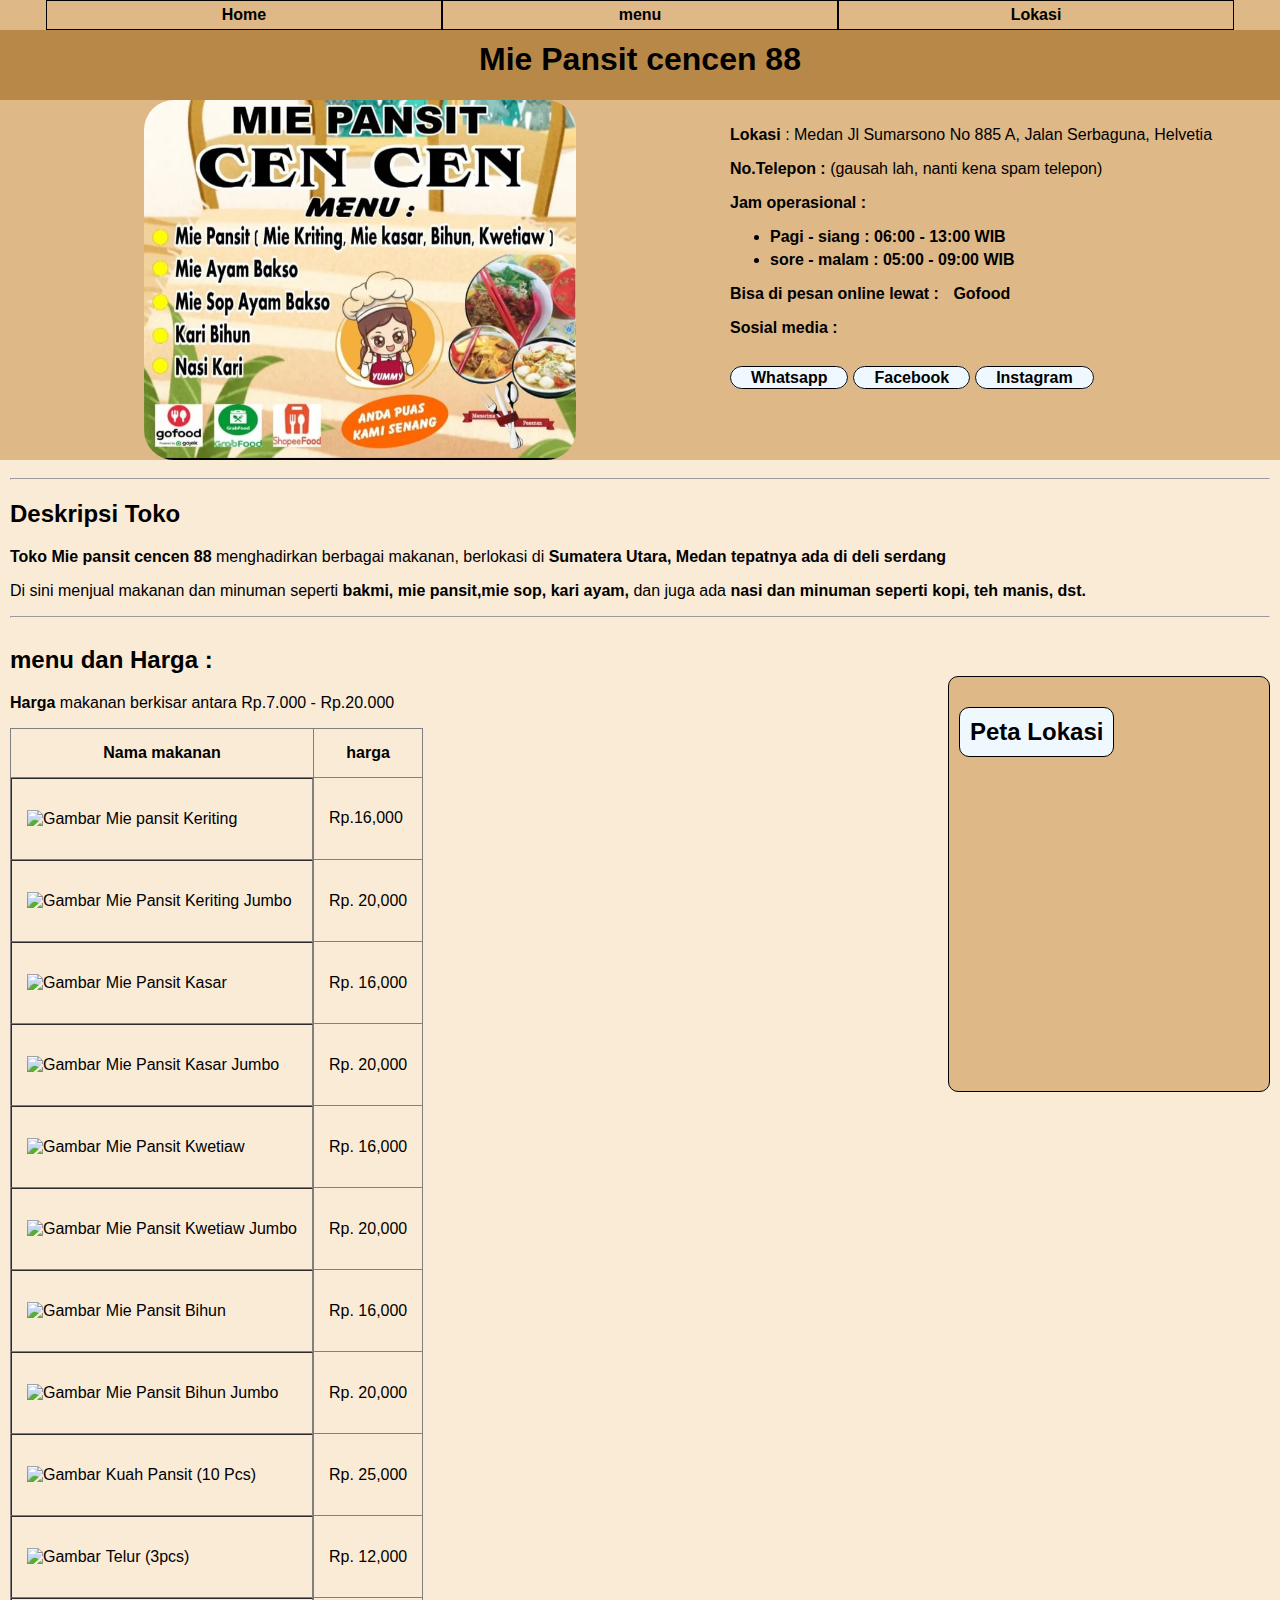
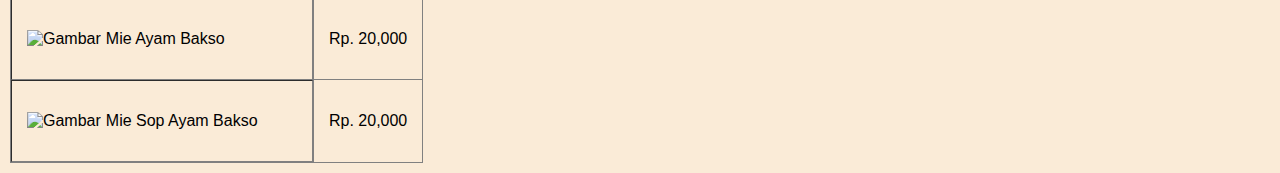
==== index.html @ 565f024c "Update index.html" ====
<!DOCTYPE html>
<html lang="en">
<head>
    <meta charset="UTF-8">
    <meta name="viewport" content="width=device-width, initial-scale=1.0">
    <link rel="stylesheet" href="style.css">
    <title>Mie Pansit cencen 88</title>
</head>
<body>
    <div class="section1">
        <div class="nav">
            <div class="isinav"><a href="#Home">Home</a></div>
            <div class="isinav"><a href="#menu">menu</a></div>
            <div class="isinav"><a href="#peta">Lokasi</a></div>
        </div>

        

        <div class="header" id="Home">
            <h1 style="color: black;">Mie Pansit cencen 88</h1>
        </div>

        <div class="gabung1">
            <div class="testimoni">
                <img src="Spanduk.jpg" alt="Gambar" width="60%;">
            </div>
    
            <br>
    
            <div class="kontak">
                <p><b>Lokasi</b> : Medan Jl Sumarsono No 885 A, Jalan Serbaguna, Helvetia</p>
                <p><b>No.Telepon : </b>(gausah lah, nanti kena spam telepon)</p>
                <p>
                    <b>Jam operasional :</b>
                    <ul>
                        <li style="padding-bottom: 5px; font-weight: bold;">Pagi - siang : 06:00 - 13:00 WIB</li>
                        <li style="font-weight: bold;">sore - malam : 05:00 - 09:00 WIB</li>
                    </ul>

                    <p><b><span style="padding-right: 10px;">Bisa di pesan online lewat : </span>
                        <a href="https://gofood.co.id/medan/restaurant/mie-pansit-cen-cen-88-labuhan-deli-helvetia-155b6f06-10f9-4382-881d-c9cebc68f31b" target="_blank"><span class="gofood">Gofood</span>
                        </a>
                    </b></p>
                    <p style="font-weight: bold;">Sosial media : </p>
                   <div class="sosmed">
                        <p><a href="">Whatsapp</a></p>
                        <p><a href="">Facebook</a></p>
                        <p><a href="">Instagram </a></p>
                   </div>
                </p>
            </div>     
        </div>
    </div>



    <div class="section2">
        <hr>
        <h2>Deskripsi Toko</h2>
        <p><b>Toko Mie pansit cencen 88</b> menghadirkan berbagai makanan, berlokasi di <b>Sumatera Utara, Medan tepatnya ada di deli serdang</b></p>
        <p>Di sini menjual makanan dan minuman seperti <b>bakmi, mie pansit,mie sop, kari ayam,</b> dan juga ada <b>nasi dan minuman seperti kopi, teh manis, dst.</b></p>

        <hr id="menu">

        <div class="gabung2" >
            <div class="tabelmenu">
                <h2>menu dan Harga :</h2>
                <p><b>Harga</b> makanan berkisar antara Rp.7.000 - Rp.20.000</p>
                <table border="1">
                    <tr>
                        <th>Nama makanan</th>
                        <th>harga</th>
                    </tr>
                    <tr>
                        <td style="display: flex; align-items: center;">
                            <img src="https://i0.wp.com/i.gojekapi.com/darkroom/gofood-indonesia/v2/images/uploads/20ccff82-75cd-405b-a9c9-d359e1739c44_Go-Biz_20220827_191811.jpeg?w=50" alt="Gambar"> <p style="padding-left: 5px;">Mie pansit Keriting</p>
                        </td>
                        <td>Rp.16,000</td>
                    </tr>
                    <tr>
                        <td style="display: flex; align-items: center;">
                            <img src="https://i0.wp.com/i.gojekapi.com/darkroom/gofood-indonesia/v2/images/uploads/32825e0b-f756-4ed4-8b95-226472922185_Go-Biz_20220829_185947.jpeg?w=50" alt="Gambar"> <p style="padding-left: 5px;">Mie Pansit Keriting Jumbo</p>
                        </td>
                        <td>Rp. 20,000</td>
                    </tr>
                    <tr>
                        <td style="display: flex; align-items: center;">
                            <img src="https://i0.wp.com/i.gojekapi.com/darkroom/gofood-indonesia/v2/images/uploads/03a4c78f-7772-495e-8e52-c7c09b311cac_Go-Biz_20220829_203801.jpeg?w=50" alt="Gambar"> <p style="padding-left: 5px;">Mie Pansit Kasar</p>
                        </td>
                        <td>Rp. 16,000</td>
                    </tr>
                    <tr>
                        <td style="display: flex; align-items: center;">
                            <img src="https://i0.wp.com/i.gojekapi.com/darkroom/gofood-indonesia/v2/images/uploads/b0e1235b-d47a-46e6-ab94-d78e78230378_Go-Biz_20220830_073316.jpeg?w=50" alt="Gambar"> <p style="padding-left: 5px;">Mie Pansit Kasar Jumbo</p>
                        </td>
                        <td>Rp. 20,000</td>
                    </tr>
                    <tr>
                        <td style="display: flex; align-items: center;">
                            <img src="https://i0.wp.com/i.gojekapi.com/darkroom/gofood-indonesia/v2/images/uploads/c7dd7058-5626-4a63-ab7f-c1763df04b5b_Go-Biz_20220830_073420.jpeg?w=50" alt="Gambar"> <p style="padding-left: 5px;">Mie Pansit Kwetiaw</p>
                        </td>
                        <td>Rp. 16,000</td>
                    </tr>
                    <tr>
                        <td style="display: flex; align-items: center;">
                            <img src="https://i0.wp.com/i.gojekapi.com/darkroom/gofood-indonesia/v2/images/uploads/787df86f-dd92-4cf3-b6ed-4faf2a7c3c6a_Go-Biz_20220830_073533.jpeg?w=50" alt="Gambar"> <p style="padding-left: 5px;">Mie Pansit Kwetiaw Jumbo</p>
                        </td>
                        <td>Rp. 20,000</td>
                    </tr>
                    <tr>
                        <td style="display: flex; align-items: center;">
                            <img src="https://i0.wp.com/i.gojekapi.com/darkroom/gofood-indonesia/v2/images/uploads/b0734ced-d1ce-40f2-9584-85a31a461064_Go-Biz_20220830_073643.jpeg?w=50" alt="Gambar"> <p style="padding-left: 5px;">Mie Pansit Bihun</p>
                        </td>
                        <td>Rp. 16,000</td>
                    </tr>
                    <tr>
                        <td style="display: flex; align-items: center;">
                            <img src="https://i0.wp.com/i.gojekapi.com/darkroom/gofood-indonesia/v2/images/uploads/2bd2a020-0b53-4835-b579-1023e147c166_Go-Biz_20220830_081407.jpeg?w=50" alt="Gambar"> <p style="padding-left: 5px;">Mie Pansit Bihun Jumbo</p>
                        </td>
                        <td>Rp. 20,000</td>
                    </tr>
                    <tr>
                        <td style="display: flex; align-items: center;">
                            <img src="https://i0.wp.com/i.gojekapi.com/darkroom/gofood-indonesia/v2/images/uploads/ac978a35-5f3b-46c5-bced-3f64732aa6ba_Go-Biz_20220830_081515.jpeg?w=50" alt="Gambar"> <p style="padding-left: 5px;">Kuah Pansit (10 Pcs)</p>
                        </td>
                        <td>Rp. 25,000</td>
                    </tr>
                    <tr>
                        <td style="display: flex; align-items: center;">
                            <img src="https://i0.wp.com/i.gojekapi.com/darkroom/gofood-indonesia/v2/images/uploads/a6bdd913-3838-4c14-a9e9-276671ccb1b1_Go-Biz_20220830_081646.jpeg?w=50" alt="Gambar"> <p style="padding-left: 5px;">Telur (3pcs)</p>
                        </td>
                        <td>Rp. 12,000</td>
                    </tr>
                    <tr>
                        <td style="display: flex; align-items: center;">
                            <img src="https://i0.wp.com/i.gojekapi.com/darkroom/gofood-indonesia/v2/images/uploads/392bfc81-1088-4450-9390-ac3cf198bc2c_Go-Biz_20221026_110809.jpeg?w=50" alt="Gambar"> <p style="padding-left: 5px;">Mie Ayam Bakso</p>
                        </td>
                        <td>Rp. 20,000</td>
                    </tr>
                    <tr>
                        <td style="display: flex; align-items: center;">
                            <img src="https://i0.wp.com/i.gojekapi.com/darkroom/gofood-indonesia/v2/images/uploads/53a3295c-f91e-4590-8c44-9169e33a2caa_Go-Biz_20221026_111150.jpeg?w=50" alt="Gambar"> <p style="padding-left: 5px;">Mie Sop Ayam Bakso</p>
                        </td>
                        <td>Rp. 20,000</td>
                    </tr>
                </table>
            </div>

            <div class="peta" id="peta">
                <h2 style="border: 1px solid; width: fit-content; border-radius: 10px; padding: 10px; background-color: aliceblue;" >Peta Lokasi</h2>
                <iframe 
                    src="https://www.google.com/maps/embed?pb=!1m18!1m12!1m3!1d995.4535936642136!2d98.65905230864878!3d3.629825658369894!2m3!1f0!2f0!3f0!3m2!1i1024!2i768!4f13.1!3m3!1m2!1s0x30312debc2909683%3A0xd32ec53bb9629133!2sMie%20Pansit%20Cencen%2088!5e0!3m2!1sen!2sid!4v1742651309998!5m2!1sen!2sid" 
                    width="300px"
                    height="300px" 
                    style="border:0;" 
                    allowfullscreen="" 
                    loading="lazy" 
                    referrerpolicy="no-referrer-when-downgrade">
                </iframe>
            </div>
        </div>
    </div>
</body>
</html>
---- style.css ----
* {
    font-family: Arial, Helvetica, sans-serif;

}
body{
    margin: 0px; 
    padding: 0px;
    background-color:antiquewhite;
    width: 100%;
    max-width: 100%;


}
.kontak {
    padding: 10px;
}
.header {
    padding-top: 20px;
    background-color:rgb(184, 136, 73);
    text-align: center;
    overflow-x: auto;
}
.section1{
    background-color:burlywood;
    width: 100%;
    max-width: 100%;
    margin: 0px auto;
    
}
.section2{
    padding: 10px;
}
table{
    border-collapse: collapse;
}

td, th {
    padding: 15px;
}
a{
    font-weight: bold;
    text-decoration: none;
    color: black;
}
.sosmed a{
    font-weight: bold;
    text-decoration: none;
    border: 1px black solid;
    padding: 2px 20px;
    border-radius: 20px;
    background-color: aliceblue;
    color: black;
}
.sosmed{
    flex-wrap: wrap;
    display: flex;
    gap: 5px;
    
}
.nav{
    position: fixed;
    flex-wrap: wrap;
    display: flex;
    justify-content: center;
    background-color:burlywood;
    width: 100%;
    padding: 10px 0px;
    
    

}
.isinav{
    background-color: burlywood;
    text-align: center;
    width: 30%;
    border: 1px solid;
    margin: -10px 0px;
    padding: 5px;
}
.testimoni{
    display: flex;
    flex-wrap: wrap;
    justify-content: center;

}
.testimoni img{
    border: 1px solid color(burlywood);
    border-radius: 30px;
    display: flex;
    flex-wrap: wrap;
    justify-content: center;
}
.gabung1{
    display: flex;
    flex-wrap: wrap;
}
.gabung2{
    display: flex;
    flex-wrap: wrap;
}
.gabung2 .peta{
    margin-top: 50px;
    margin-bottom: 50px;
    justify-content: right;
    margin-left: auto;
    max-width: 100%;
    border: 1px solid;
    width: fit-content;
    height: fit-content;
    border-radius: 10px;
    padding: 10px;
    background-color:burlywood;
}
.peta{
    width: auto;
    max-width: 100%;
    height: auto;
}
iframe{
    width: auto;
    max-width: 100%;
}
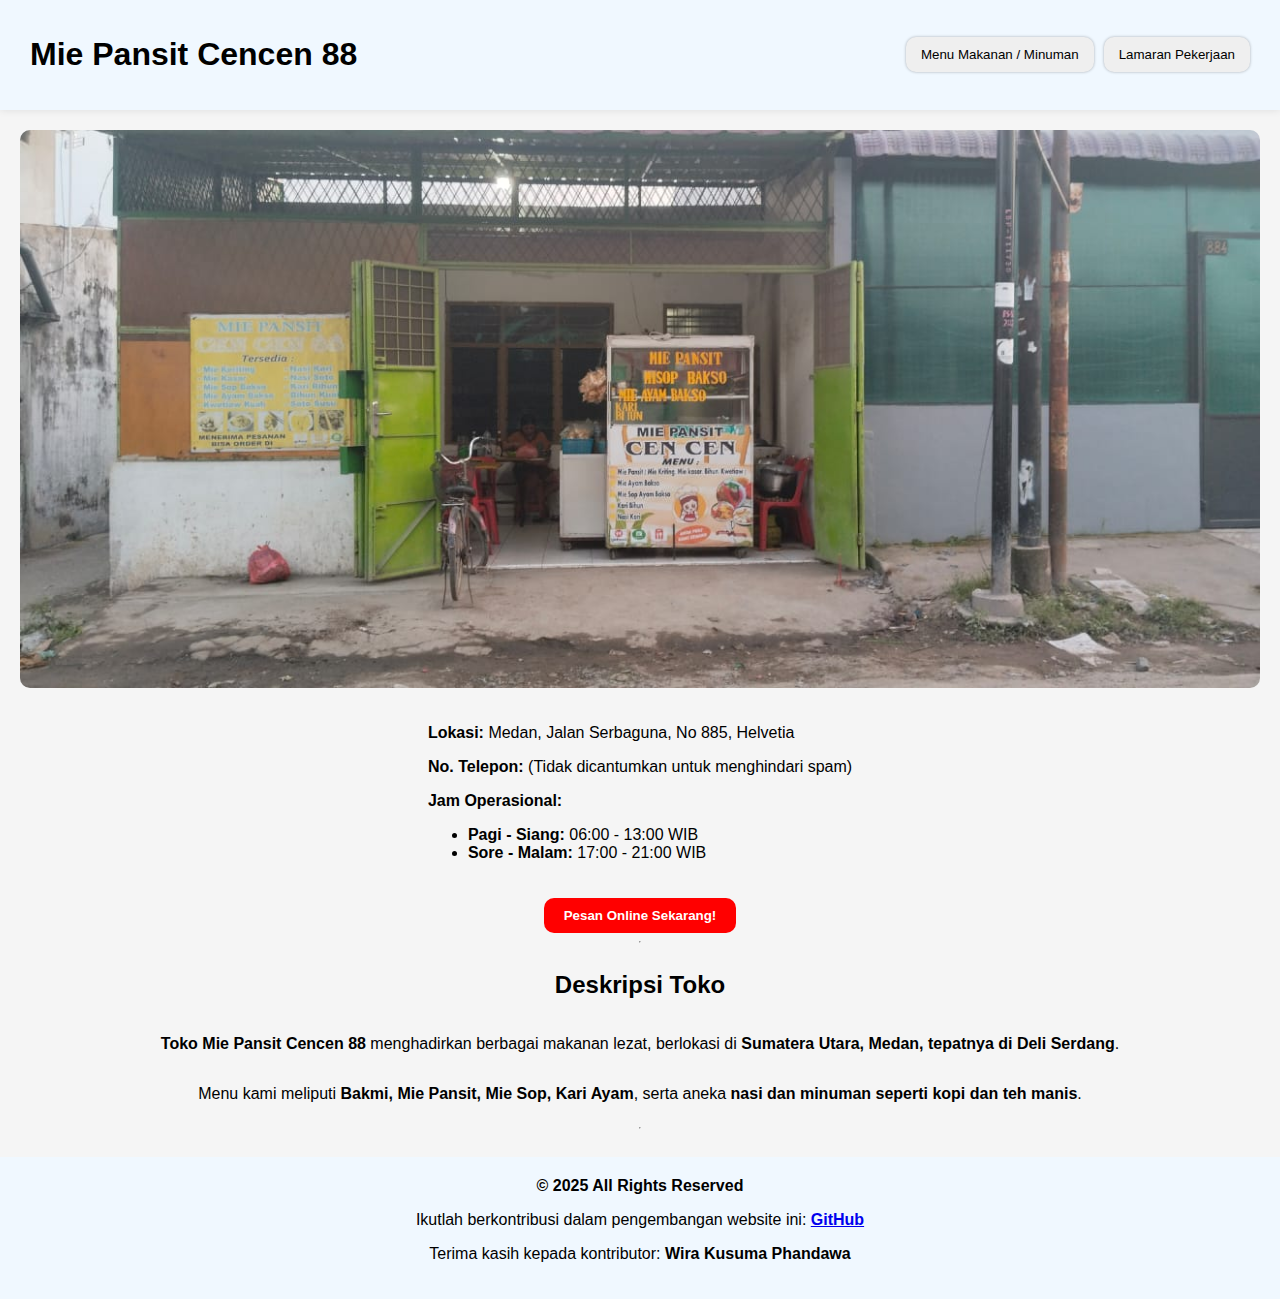
==== commit 64f87eaa: "Update index.html" ====
--- a/index.html
+++ b/index.html
@@ -1,164 +1,164 @@
 <!DOCTYPE html>
-<html lang="en">
+<html lang="id">
 <head>
     <meta charset="UTF-8">
     <meta name="viewport" content="width=device-width, initial-scale=1.0">
-    <link rel="stylesheet" href="style.css">
-    <title>Mie Pansit cencen 88</title>
+
+    <!-- SEO Metadata -->
+    <title>Mie Pansit Cencen 88 - Mie Pansit Lezat dengan Resep Autentik</title>
+    <meta name="description" content="Mie Pansit Cencen 88 menyajikan mie pansit dengan cita rasa khas dan resep turun-temurun. Nikmati kelezatan setiap gigitan!">
+    <meta name="keywords" content="mie pansit, mie ayam, mie enak, kuliner lezat, makanan favorit, mie spesial">
+    <meta name="author" content="Mie Pansit Cencen 88">
+    
+    <!-- Open Graph untuk Sosial Media -->
+    <meta property="og:title" content="Mie Pansit Cencen 88 - Mie Pansit Lezat">
+    <meta property="og:description" content="Nikmati mie pansit dengan rasa autentik dan bahan pilihan. Cocok untuk pecinta kuliner sejati!">
+    <meta property="og:image" content="https://wira-kusuma.github.io/Mie-pansit-cencen-88/images/mie-pansit.jpg">
+    <meta property="og:url" content="https://wira-kusuma.github.io/Mie-pansit-cencen-88/">
+    <meta property="og:type" content="website">
+    
+    <!-- Twitter Card -->
+    <meta name="twitter:card" content="summary_large_image">
+    <meta name="twitter:title" content="Mie Pansit Cencen 88 - Mie Pansit Lezat">
+    <meta name="twitter:description" content="Cicipi kelezatan mie pansit dengan resep spesial dan bahan berkualitas tinggi.">
+    <meta name="twitter:image" content="https://wira-kusuma.github.io/Mie-pansit-cencen-88/images/mie-pansit.jpg">
+    
+    <!-- Favicon -->
+    <link rel="icon" href="favicon.ico" type="image/x-icon">
+    
+    <!-- Robots -->
+    <meta name="robots" content="index, follow">
+
+    <style>
+        * {
+            font-family: Arial, sans-serif;
+            box-sizing: border-box;
+        }
+
+        html, body {
+            height: 100%;
+            margin: 0;
+            padding: 0;
+            display: flex;
+            flex-direction: column;
+            background-color: whitesmoke;
+        }
+
+        .container1 {
+            display: flex;
+            align-items: center;
+            justify-content: space-between;
+            flex-wrap: wrap;
+            background-color: aliceblue;
+            padding: 15px 30px;
+            box-shadow: 0 0 8px rgba(0, 0, 0, 0.1);
+            width: 100%;
+        }
+
+        .natvigasi {
+            display: flex;
+            gap: 10px;
+        }
+
+        .natvigasi button {
+            border: none;
+            border-radius: 10px;
+            padding: 10px 15px;
+            box-shadow: 0 0 3px rgba(0, 0, 0, 0.3);
+            cursor: pointer;
+            transition: transform 0.2s ease-in-out;
+        }
+
+        .natvigasi button:hover {
+            transform: scale(1.1);
+        }
+
+        .isi {
+            flex: 1;
+            padding: 20px;
+            display: flex;
+            flex-direction: column;
+            align-items: center;
+            text-align: center;
+        }
+
+        .isi img {
+            max-width: 100%;
+            height: auto;
+            border-radius: 10px;
+        }
+
+        .des1 {
+            margin-top: 20px;
+            text-align: left;
+        }
+
+        .pesan {
+            margin-top: 20px;
+        }
+
+        .pesan button {
+            padding: 10px 20px;
+            border-radius: 10px;
+            border: none;
+            background-color: red;
+            color: white;
+            font-weight: bold;
+            cursor: pointer;
+            transition: transform 0.2s ease-in-out;
+        }
+
+        .pesan button:hover {
+            transform: scale(1.1);
+        }
+
+        footer {
+            background-color: aliceblue;
+            text-align: center;
+            padding: 20px;
+            margin-top: auto;
+        }
+
+    </style>
 </head>
 <body>
-    <div class="section1">
-        <div class="nav">
-            <div class="isinav"><a href="#Home">Home</a></div>
-            <div class="isinav"><a href="#menu">menu</a></div>
-            <div class="isinav"><a href="#peta">Lokasi</a></div>
-        </div>
-
-        
-
-        <div class="header" id="Home">
-            <h1 style="color: black;">Mie Pansit cencen 88</h1>
-        </div>
-
-        <div class="gabung1">
-            <div class="testimoni">
-                <img src="Spanduk.jpg" alt="Gambar" width="60%;">
-            </div>
-    
-            <br>
-    
-            <div class="kontak">
-                <p><b>Lokasi</b> : Medan Jl Sumarsono No 885 A, Jalan Serbaguna, Helvetia</p>
-                <p><b>No.Telepon : </b>(gausah lah, nanti kena spam telepon)</p>
-                <p>
-                    <b>Jam operasional :</b>
-                    <ul>
-                        <li style="padding-bottom: 5px; font-weight: bold;">Pagi - siang : 06:00 - 13:00 WIB</li>
-                        <li style="font-weight: bold;">sore - malam : 05:00 - 09:00 WIB</li>
-                    </ul>
-
-                    <p><b><span style="padding-right: 10px;">Bisa di pesan online lewat : </span>
-                        <a href="https://gofood.co.id/medan/restaurant/mie-pansit-cen-cen-88-labuhan-deli-helvetia-155b6f06-10f9-4382-881d-c9cebc68f31b" target="_blank"><span class="gofood">Gofood</span>
-                        </a>
-                    </b></p>
-                    <p style="font-weight: bold;">Sosial media : </p>
-                   <div class="sosmed">
-                        <p><a href="">Whatsapp</a></p>
-                        <p><a href="">Facebook</a></p>
-                        <p><a href="">Instagram </a></p>
-                   </div>
-                </p>
-            </div>     
+    <div class="container1">
+        <h1>Mie Pansit Cencen 88</h1>
+        <div class="natvigasi">
+            <button onclick="document.getElementById('menu').scrollIntoView();">Menu Makanan / Minuman</button>
+            <button onclick="window.location.href='';">Lamaran Pekerjaan</button>
         </div>
     </div>
 
+    <div class="isi">
+        <img src="Foto-rumah.jpg" alt="Foto Rumah Makan" width="100%">
+        <div class="des1">
+            <p><b>Lokasi:</b> Medan, Jalan Serbaguna, No 885, Helvetia</p>
+            <p><b>No. Telepon:</b> (Tidak dicantumkan untuk menghindari spam)</p>
+            <p><b>Jam Operasional:</b></p>
+            <ul>
+                <li><b>Pagi - Siang:</b> 06:00 - 13:00 WIB</li>
+                <li><b>Sore - Malam:</b> 17:00 - 21:00 WIB</li>
+            </ul>
+        </div>
 
+        <div class="pesan">
+            <button onclick="window.location.href='';">Pesan Online Sekarang!</button>
+        </div>
 
-    <div class="section2">
         <hr>
         <h2>Deskripsi Toko</h2>
-        <p><b>Toko Mie pansit cencen 88</b> menghadirkan berbagai makanan, berlokasi di <b>Sumatera Utara, Medan tepatnya ada di deli serdang</b></p>
-        <p>Di sini menjual makanan dan minuman seperti <b>bakmi, mie pansit,mie sop, kari ayam,</b> dan juga ada <b>nasi dan minuman seperti kopi, teh manis, dst.</b></p>
+        <p><b>Toko Mie Pansit Cencen 88</b> menghadirkan berbagai makanan lezat, berlokasi di <b>Sumatera Utara, Medan, tepatnya di Deli Serdang</b>.</p>
+        <p>Menu kami meliputi <b>Bakmi, Mie Pansit, Mie Sop, Kari Ayam</b>, serta aneka <b>nasi dan minuman seperti kopi dan teh manis</b>.</p>
+        <hr>
+    </div>
 
-        <hr id="menu">
-
-        <div class="gabung2" >
-            <div class="tabelmenu">
-                <h2>menu dan Harga :</h2>
-                <p><b>Harga</b> makanan berkisar antara Rp.7.000 - Rp.20.000</p>
-                <table border="1">
-                    <tr>
-                        <th>Nama makanan</th>
-                        <th>harga</th>
-                    </tr>
-                    <tr>
-                        <td style="display: flex; align-items: center;">
-                            <img src="https://i0.wp.com/i.gojekapi.com/darkroom/gofood-indonesia/v2/images/uploads/20ccff82-75cd-405b-a9c9-d359e1739c44_Go-Biz_20220827_191811.jpeg?w=50" alt="Gambar"> <p style="padding-left: 5px;">Mie pansit Keriting</p>
-                        </td>
-                        <td>Rp.16,000</td>
-                    </tr>
-                    <tr>
-                        <td style="display: flex; align-items: center;">
-                            <img src="https://i0.wp.com/i.gojekapi.com/darkroom/gofood-indonesia/v2/images/uploads/32825e0b-f756-4ed4-8b95-226472922185_Go-Biz_20220829_185947.jpeg?w=50" alt="Gambar"> <p style="padding-left: 5px;">Mie Pansit Keriting Jumbo</p>
-                        </td>
-                        <td>Rp. 20,000</td>
-                    </tr>
-                    <tr>
-                        <td style="display: flex; align-items: center;">
-                            <img src="https://i0.wp.com/i.gojekapi.com/darkroom/gofood-indonesia/v2/images/uploads/03a4c78f-7772-495e-8e52-c7c09b311cac_Go-Biz_20220829_203801.jpeg?w=50" alt="Gambar"> <p style="padding-left: 5px;">Mie Pansit Kasar</p>
-                        </td>
-                        <td>Rp. 16,000</td>
-                    </tr>
-                    <tr>
-                        <td style="display: flex; align-items: center;">
-                            <img src="https://i0.wp.com/i.gojekapi.com/darkroom/gofood-indonesia/v2/images/uploads/b0e1235b-d47a-46e6-ab94-d78e78230378_Go-Biz_20220830_073316.jpeg?w=50" alt="Gambar"> <p style="padding-left: 5px;">Mie Pansit Kasar Jumbo</p>
-                        </td>
-                        <td>Rp. 20,000</td>
-                    </tr>
-                    <tr>
-                        <td style="display: flex; align-items: center;">
-                            <img src="https://i0.wp.com/i.gojekapi.com/darkroom/gofood-indonesia/v2/images/uploads/c7dd7058-5626-4a63-ab7f-c1763df04b5b_Go-Biz_20220830_073420.jpeg?w=50" alt="Gambar"> <p style="padding-left: 5px;">Mie Pansit Kwetiaw</p>
-                        </td>
-                        <td>Rp. 16,000</td>
-                    </tr>
-                    <tr>
-                        <td style="display: flex; align-items: center;">
-                            <img src="https://i0.wp.com/i.gojekapi.com/darkroom/gofood-indonesia/v2/images/uploads/787df86f-dd92-4cf3-b6ed-4faf2a7c3c6a_Go-Biz_20220830_073533.jpeg?w=50" alt="Gambar"> <p style="padding-left: 5px;">Mie Pansit Kwetiaw Jumbo</p>
-                        </td>
-                        <td>Rp. 20,000</td>
-                    </tr>
-                    <tr>
-                        <td style="display: flex; align-items: center;">
-                            <img src="https://i0.wp.com/i.gojekapi.com/darkroom/gofood-indonesia/v2/images/uploads/b0734ced-d1ce-40f2-9584-85a31a461064_Go-Biz_20220830_073643.jpeg?w=50" alt="Gambar"> <p style="padding-left: 5px;">Mie Pansit Bihun</p>
-                        </td>
-                        <td>Rp. 16,000</td>
-                    </tr>
-                    <tr>
-                        <td style="display: flex; align-items: center;">
-                            <img src="https://i0.wp.com/i.gojekapi.com/darkroom/gofood-indonesia/v2/images/uploads/2bd2a020-0b53-4835-b579-1023e147c166_Go-Biz_20220830_081407.jpeg?w=50" alt="Gambar"> <p style="padding-left: 5px;">Mie Pansit Bihun Jumbo</p>
-                        </td>
-                        <td>Rp. 20,000</td>
-                    </tr>
-                    <tr>
-                        <td style="display: flex; align-items: center;">
-                            <img src="https://i0.wp.com/i.gojekapi.com/darkroom/gofood-indonesia/v2/images/uploads/ac978a35-5f3b-46c5-bced-3f64732aa6ba_Go-Biz_20220830_081515.jpeg?w=50" alt="Gambar"> <p style="padding-left: 5px;">Kuah Pansit (10 Pcs)</p>
-                        </td>
-                        <td>Rp. 25,000</td>
-                    </tr>
-                    <tr>
-                        <td style="display: flex; align-items: center;">
-                            <img src="https://i0.wp.com/i.gojekapi.com/darkroom/gofood-indonesia/v2/images/uploads/a6bdd913-3838-4c14-a9e9-276671ccb1b1_Go-Biz_20220830_081646.jpeg?w=50" alt="Gambar"> <p style="padding-left: 5px;">Telur (3pcs)</p>
-                        </td>
-                        <td>Rp. 12,000</td>
-                    </tr>
-                    <tr>
-                        <td style="display: flex; align-items: center;">
-                            <img src="https://i0.wp.com/i.gojekapi.com/darkroom/gofood-indonesia/v2/images/uploads/392bfc81-1088-4450-9390-ac3cf198bc2c_Go-Biz_20221026_110809.jpeg?w=50" alt="Gambar"> <p style="padding-left: 5px;">Mie Ayam Bakso</p>
-                        </td>
-                        <td>Rp. 20,000</td>
-                    </tr>
-                    <tr>
-                        <td style="display: flex; align-items: center;">
-                            <img src="https://i0.wp.com/i.gojekapi.com/darkroom/gofood-indonesia/v2/images/uploads/53a3295c-f91e-4590-8c44-9169e33a2caa_Go-Biz_20221026_111150.jpeg?w=50" alt="Gambar"> <p style="padding-left: 5px;">Mie Sop Ayam Bakso</p>
-                        </td>
-                        <td>Rp. 20,000</td>
-                    </tr>
-                </table>
-            </div>
-
-            <div class="peta" id="peta">
-                <h2 style="border: 1px solid; width: fit-content; border-radius: 10px; padding: 10px; background-color: aliceblue;" >Peta Lokasi</h2>
-                <iframe 
-                    src="https://www.google.com/maps/embed?pb=!1m18!1m12!1m3!1d995.4535936642136!2d98.65905230864878!3d3.629825658369894!2m3!1f0!2f0!3f0!3m2!1i1024!2i768!4f13.1!3m3!1m2!1s0x30312debc2909683%3A0xd32ec53bb9629133!2sMie%20Pansit%20Cencen%2088!5e0!3m2!1sen!2sid!4v1742651309998!5m2!1sen!2sid" 
-                    width="300px"
-                    height="300px" 
-                    style="border:0;" 
-                    allowfullscreen="" 
-                    loading="lazy" 
-                    referrerpolicy="no-referrer-when-downgrade">
-                </iframe>
-            </div>
-        </div>
-    </div>
+    <footer>
+        <b>&copy; 2025 All Rights Reserved</b>
+        <p>Ikutlah berkontribusi dalam pengembangan website ini:
+            <a href="https://github.com/Wira-Kusuma/Mie-pansit-cencen-88" target="_blank"><b>GitHub</b></a>
+        </p>
+        <p>Terima kasih kepada kontributor: <b>Wira Kusuma Phandawa</b></p>
+    </footer>
 </body>
 </html>
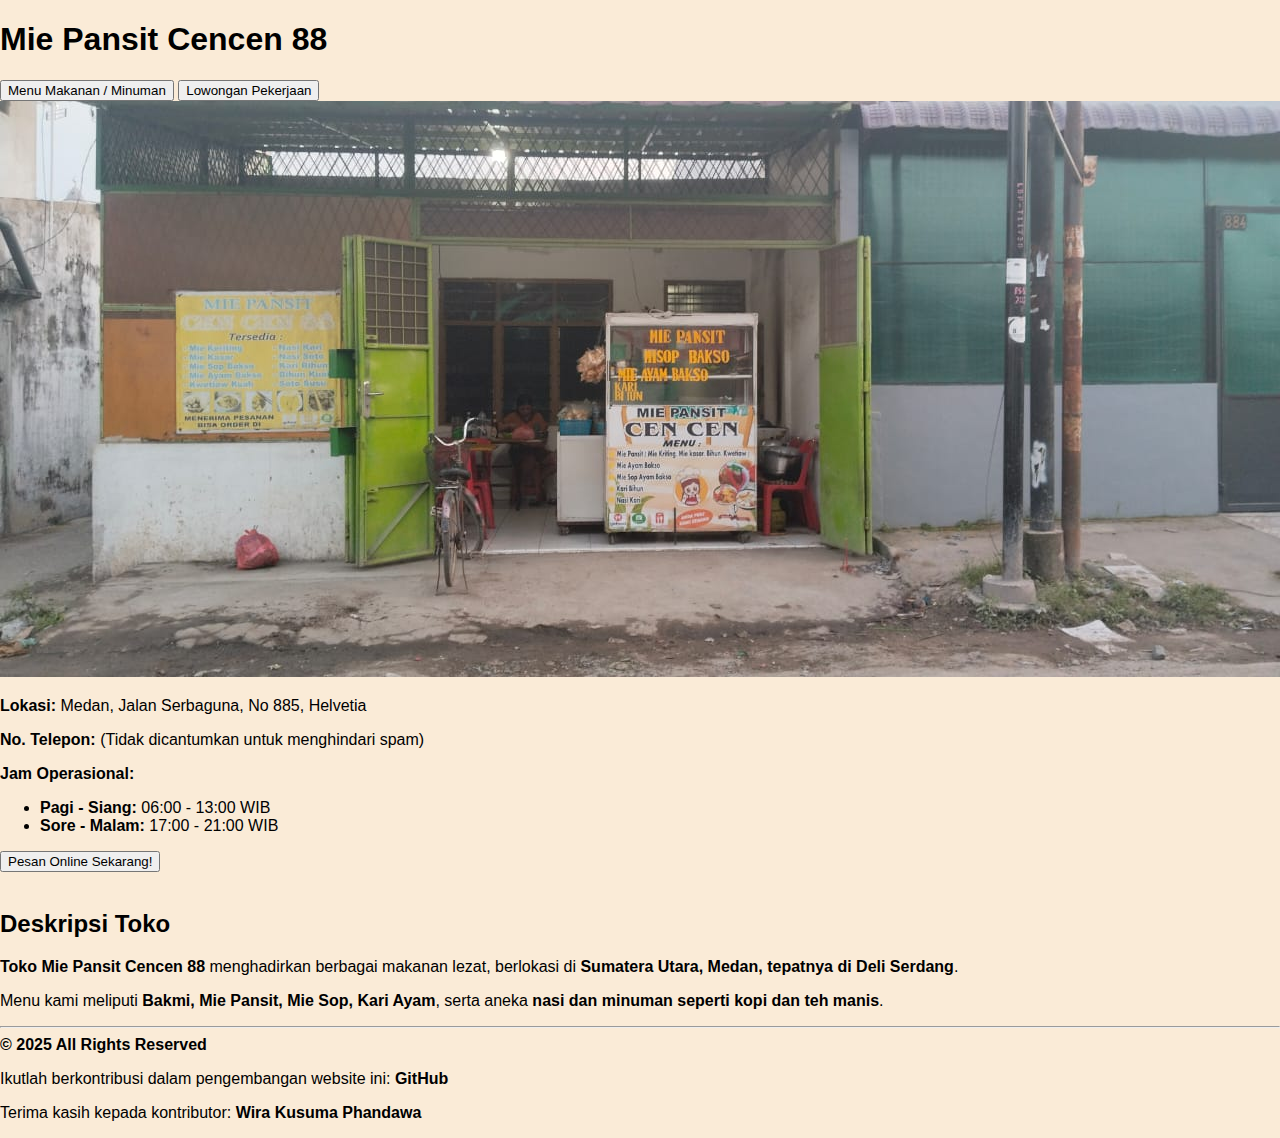
==== commit f5747e02: "Update index.html" ====
--- a/index.html
+++ b/index.html
@@ -3,7 +3,8 @@
 <head>
     <meta charset="UTF-8">
     <meta name="viewport" content="width=device-width, initial-scale=1.0">
-
+    <link rel="stylesheet" href="style.css">
+    
     <!-- SEO Metadata -->
     <title>Mie Pansit Cencen 88 - Mie Pansit Lezat dengan Resep Autentik</title>
     <meta name="description" content="Mie Pansit Cencen 88 menyajikan mie pansit dengan cita rasa khas dan resep turun-temurun. Nikmati kelezatan setiap gigitan!">
@@ -24,109 +25,19 @@
     <meta name="twitter:image" content="https://wira-kusuma.github.io/Mie-pansit-cencen-88/images/mie-pansit.jpg">
     
     <!-- Favicon -->
-    <link rel="icon" href="favicon.ico" type="image/x-icon">
+    <link rel="icon" href="spanduk.ico" type="image/x-icon">
     
     <!-- Robots -->
     <meta name="robots" content="index, follow">
 
-    <style>
-        * {
-            font-family: Arial, sans-serif;
-            box-sizing: border-box;
-        }
 
-        html, body {
-            height: 100%;
-            margin: 0;
-            padding: 0;
-            display: flex;
-            flex-direction: column;
-            background-color: whitesmoke;
-        }
-
-        .container1 {
-            display: flex;
-            align-items: center;
-            justify-content: space-between;
-            flex-wrap: wrap;
-            background-color: aliceblue;
-            padding: 15px 30px;
-            box-shadow: 0 0 8px rgba(0, 0, 0, 0.1);
-            width: 100%;
-        }
-
-        .natvigasi {
-            display: flex;
-            gap: 10px;
-        }
-
-        .natvigasi button {
-            border: none;
-            border-radius: 10px;
-            padding: 10px 15px;
-            box-shadow: 0 0 3px rgba(0, 0, 0, 0.3);
-            cursor: pointer;
-            transition: transform 0.2s ease-in-out;
-        }
-
-        .natvigasi button:hover {
-            transform: scale(1.1);
-        }
-
-        .isi {
-            flex: 1;
-            padding: 20px;
-            display: flex;
-            flex-direction: column;
-            align-items: center;
-            text-align: center;
-        }
-
-        .isi img {
-            max-width: 100%;
-            height: auto;
-            border-radius: 10px;
-        }
-
-        .des1 {
-            margin-top: 20px;
-            text-align: left;
-        }
-
-        .pesan {
-            margin-top: 20px;
-        }
-
-        .pesan button {
-            padding: 10px 20px;
-            border-radius: 10px;
-            border: none;
-            background-color: red;
-            color: white;
-            font-weight: bold;
-            cursor: pointer;
-            transition: transform 0.2s ease-in-out;
-        }
-
-        .pesan button:hover {
-            transform: scale(1.1);
-        }
-
-        footer {
-            background-color: aliceblue;
-            text-align: center;
-            padding: 20px;
-            margin-top: auto;
-        }
-
-    </style>
 </head>
 <body>
     <div class="container1">
         <h1>Mie Pansit Cencen 88</h1>
         <div class="natvigasi">
             <button onclick="document.getElementById('menu').scrollIntoView();">Menu Makanan / Minuman</button>
-            <button onclick="window.location.href='';">Lamaran Pekerjaan</button>
+            <button onclick="window.location.href='Lowongan.html';">Lowongan Pekerjaan</button>
         </div>
     </div>
 
@@ -143,10 +54,10 @@
         </div>
 
         <div class="pesan">
-            <button onclick="window.location.href='';">Pesan Online Sekarang!</button>
+            <button onclick="window.location.href='https://gofood.co.id/medan/restaurant/mie-pansit-cen-cen-88-labuhan-deli-helvetia-155b6f06-10f9-4382-881d-c9cebc68f31b';">Pesan Online Sekarang!</button>
         </div>
 
-        <hr>
+        <br>
         <h2>Deskripsi Toko</h2>
         <p><b>Toko Mie Pansit Cencen 88</b> menghadirkan berbagai makanan lezat, berlokasi di <b>Sumatera Utara, Medan, tepatnya di Deli Serdang</b>.</p>
         <p>Menu kami meliputi <b>Bakmi, Mie Pansit, Mie Sop, Kari Ayam</b>, serta aneka <b>nasi dan minuman seperti kopi dan teh manis</b>.</p>
--- a/style.css
+++ b/style.css
@@ -0,0 +1,122 @@
+* {
+    font-family: Arial, Helvetica, sans-serif;
+
+}
+body{
+    margin: 0px; 
+    padding: 0px;
+    background-color:antiquewhite;
+    width: 100%;
+    max-width: 100%;
+
+
+}
+.kontak {
+    padding: 10px;
+}
+.header {
+    padding-top: 20px;
+    background-color:rgb(184, 136, 73);
+    text-align: center;
+    overflow-x: auto;
+}
+.section1{
+    background-color:burlywood;
+    width: 100%;
+    max-width: 100%;
+    margin: 0px auto;
+    
+}
+.section2{
+    padding: 10px;
+}
+table{
+    border-collapse: collapse;
+}
+
+td, th {
+    padding: 15px;
+}
+a{
+    font-weight: bold;
+    text-decoration: none;
+    color: black;
+}
+.sosmed a{
+    font-weight: bold;
+    text-decoration: none;
+    border: 1px black solid;
+    padding: 2px 20px;
+    border-radius: 20px;
+    background-color: aliceblue;
+    color: black;
+}
+.sosmed{
+    flex-wrap: wrap;
+    display: flex;
+    gap: 5px;
+    
+}
+.nav{
+    position: fixed;
+    flex-wrap: wrap;
+    display: flex;
+    justify-content: center;
+    background-color:burlywood;
+    width: 100%;
+    padding: 10px 0px;
+    
+    
+
+}
+.isinav{
+    background-color: burlywood;
+    text-align: center;
+    width: 30%;
+    border: 1px solid;
+    margin: -10px 0px;
+    padding: 5px;
+}
+.testimoni{
+    display: flex;
+    flex-wrap: wrap;
+    justify-content: center;
+
+}
+.testimoni img{
+    border: 1px solid color(burlywood);
+    border-radius: 30px;
+    display: flex;
+    flex-wrap: wrap;
+    justify-content: center;
+}
+.gabung1{
+    display: flex;
+    flex-wrap: wrap;
+}
+.gabung2{
+    display: flex;
+    flex-wrap: wrap;
+}
+.gabung2 .peta{
+    margin-top: 50px;
+    margin-bottom: 50px;
+    justify-content: right;
+    margin-left: auto;
+    max-width: 100%;
+    border: 1px solid;
+    width: fit-content;
+    height: fit-content;
+    border-radius: 10px;
+    padding: 10px;
+    background-color:burlywood;
+}
+.peta{
+    width: auto;
+    max-width: 100%;
+    height: auto;
+}
+iframe{
+    width: auto;
+    max-width: 100%;
+}
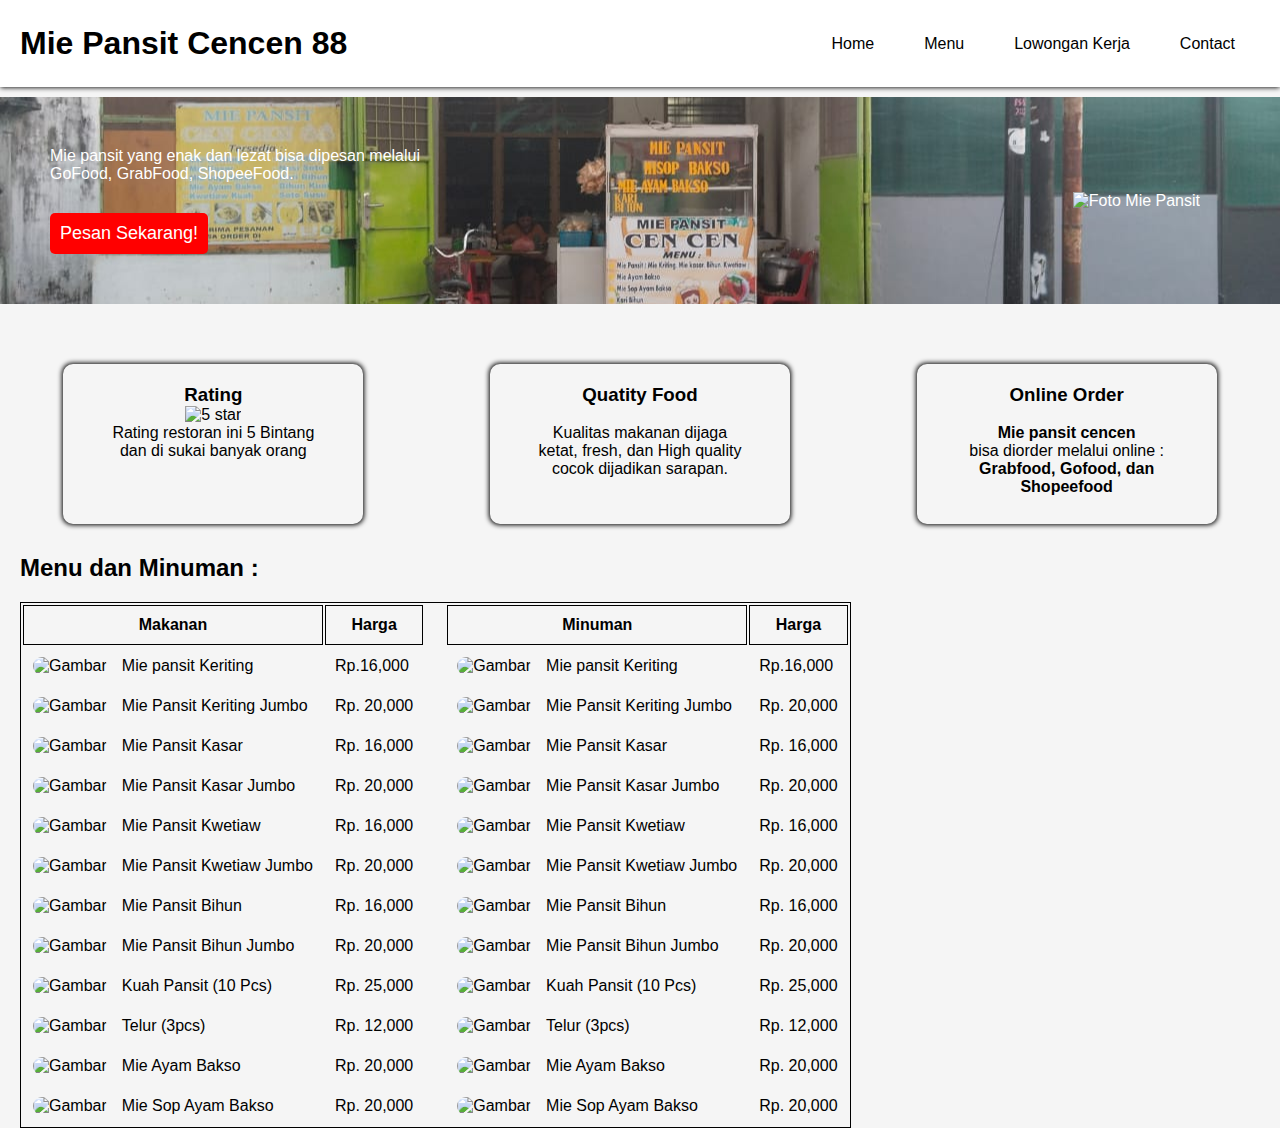
==== commit 6177f46f: "Add files via upload" ====
--- a/index.html
+++ b/index.html
@@ -3,73 +3,232 @@
 <head>
     <meta charset="UTF-8">
     <meta name="viewport" content="width=device-width, initial-scale=1.0">
+    <title>Mie Pansit Cencen 88</title>
     <link rel="stylesheet" href="style.css">
-    
-    <!-- SEO Metadata -->
-    <title>Mie Pansit Cencen 88 - Mie Pansit Lezat dengan Resep Autentik</title>
-    <meta name="description" content="Mie Pansit Cencen 88 menyajikan mie pansit dengan cita rasa khas dan resep turun-temurun. Nikmati kelezatan setiap gigitan!">
-    <meta name="keywords" content="mie pansit, mie ayam, mie enak, kuliner lezat, makanan favorit, mie spesial">
-    <meta name="author" content="Mie Pansit Cencen 88">
-    
-    <!-- Open Graph untuk Sosial Media -->
-    <meta property="og:title" content="Mie Pansit Cencen 88 - Mie Pansit Lezat">
-    <meta property="og:description" content="Nikmati mie pansit dengan rasa autentik dan bahan pilihan. Cocok untuk pecinta kuliner sejati!">
-    <meta property="og:image" content="https://wira-kusuma.github.io/Mie-pansit-cencen-88/images/mie-pansit.jpg">
-    <meta property="og:url" content="https://wira-kusuma.github.io/Mie-pansit-cencen-88/">
-    <meta property="og:type" content="website">
-    
-    <!-- Twitter Card -->
-    <meta name="twitter:card" content="summary_large_image">
-    <meta name="twitter:title" content="Mie Pansit Cencen 88 - Mie Pansit Lezat">
-    <meta name="twitter:description" content="Cicipi kelezatan mie pansit dengan resep spesial dan bahan berkualitas tinggi.">
-    <meta name="twitter:image" content="https://wira-kusuma.github.io/Mie-pansit-cencen-88/images/mie-pansit.jpg">
-    
-    <!-- Favicon -->
-    <link rel="icon" href="spanduk.ico" type="image/x-icon">
-    
-    <!-- Robots -->
-    <meta name="robots" content="index, follow">
-
-
 </head>
 <body>
-    <div class="container1">
+
+    <!-- Header dengan Navigasi -->
+    <header class="header">
         <h1>Mie Pansit Cencen 88</h1>
-        <div class="natvigasi">
-            <button onclick="document.getElementById('menu').scrollIntoView();">Menu Makanan / Minuman</button>
-            <button onclick="window.location.href='Lowongan.html';">Lowongan Pekerjaan</button>
+        <nav>
+            <div class="hamburger" onclick="toggleMenu()">&#9776;</div>
+            <ul class="menu">
+                <li><a href="index.html">Home</a></li>
+                <li><a href="#menu">Menu</a></li>
+                <li><a href="Lowongan.html">Lowongan Kerja</a></li>
+                <li><a href="#">Contact</a></li>
+            </ul>
+        </nav>
+    </header>
+
+    <!-- Konten Utama -->
+    <div class="content1">
+        <div class="teks">
+            <p>Mie pansit yang enak dan lezat bisa dipesan melalui </p>
+            <p>GoFood, GrabFood, ShopeeFood.</p>
+            <button>Pesan Sekarang!</button>
+        </div>
+        <div class="gambar">
+            <img src="mie.png" alt="Foto Mie Pansit">
         </div>
     </div>
 
-    <div class="isi">
-        <img src="Foto-rumah.jpg" alt="Foto Rumah Makan" width="100%">
-        <div class="des1">
-            <p><b>Lokasi:</b> Medan, Jalan Serbaguna, No 885, Helvetia</p>
-            <p><b>No. Telepon:</b> (Tidak dicantumkan untuk menghindari spam)</p>
-            <p><b>Jam Operasional:</b></p>
-            <ul>
-                <li><b>Pagi - Siang:</b> 06:00 - 13:00 WIB</li>
-                <li><b>Sore - Malam:</b> 17:00 - 21:00 WIB</li>
-            </ul>
-        </div>
-
-        <div class="pesan">
-            <button onclick="window.location.href='https://gofood.co.id/medan/restaurant/mie-pansit-cen-cen-88-labuhan-deli-helvetia-155b6f06-10f9-4382-881d-c9cebc68f31b';">Pesan Online Sekarang!</button>
-        </div>
-
-        <br>
-        <h2>Deskripsi Toko</h2>
-        <p><b>Toko Mie Pansit Cencen 88</b> menghadirkan berbagai makanan lezat, berlokasi di <b>Sumatera Utara, Medan, tepatnya di Deli Serdang</b>.</p>
-        <p>Menu kami meliputi <b>Bakmi, Mie Pansit, Mie Sop, Kari Ayam</b>, serta aneka <b>nasi dan minuman seperti kopi dan teh manis</b>.</p>
-        <hr>
+    <!-- JavaScript -->
+    <script>
+        function toggleMenu() {
+            document.querySelector(".menu").classList.toggle("active");
+        }
+    </script>
+
+
+    <div class="kontainer">
+        <div class="card">
+            <h3>Rating</h3>
+            <img src="star.png" alt="5 star" width="50px" width="200px">
+            <br>
+            <p>Rating restoran ini 5 Bintang<b></b> <br> dan di sukai banyak orang 
+            </p>
+        </div>
+
+        <div class="card">
+            <h3>Quatity Food</h3>
+            <br>
+            <p>Kualitas makanan dijaga <br> ketat, fresh, dan High quality <br>cocok dijadikan sarapan. <br></p>
+            
+        </div>
+
+        <div class="card">
+            <h3>Online Order</h3>
+            <br>
+            <p><b>Mie pansit cencen<br></b> bisa diorder
+            melalui online : <br>
+        <b>Grabfood, Gofood, dan Shopeefood</b></p>
+        </div>
     </div>
 
-    <footer>
-        <b>&copy; 2025 All Rights Reserved</b>
-        <p>Ikutlah berkontribusi dalam pengembangan website ini:
-            <a href="https://github.com/Wira-Kusuma/Mie-pansit-cencen-88" target="_blank"><b>GitHub</b></a>
-        </p>
-        <p>Terima kasih kepada kontributor: <b>Wira Kusuma Phandawa</b></p>
-    </footer>
+    <h2 style=" margin: 20px; max-width: 100%;" id="menu">Menu dan Minuman : </h2>
+    <div class="kontainertabel">
+        <table class="tabel1">
+                <tr>
+                    <th>Makanan</th>
+                    <th>Harga</th>
+                </tr>
+            
+                <tr>
+                    <td style="display: flex; align-items: center;">
+                        <img src="https://i0.wp.com/i.gojekapi.com/darkroom/gofood-indonesia/v2/images/uploads/20ccff82-75cd-405b-a9c9-d359e1739c44_Go-Biz_20220827_191811.jpeg?w=50" alt="Gambar"> <p style="padding-left: 5px;">Mie pansit Keriting</p>
+                    </td>
+                    <td>Rp.16,000</td>
+                </tr>
+                <tr>
+                    <td style="display: flex; align-items: center;">
+                        <img src="https://i0.wp.com/i.gojekapi.com/darkroom/gofood-indonesia/v2/images/uploads/32825e0b-f756-4ed4-8b95-226472922185_Go-Biz_20220829_185947.jpeg?w=50" alt="Gambar"> <p style="padding-left: 5px;">Mie Pansit Keriting Jumbo</p>
+                    </td>
+                    <td>Rp. 20,000</td>
+                </tr>
+                <tr>
+                    <td style="display: flex; align-items: center;">
+                        <img src="https://i0.wp.com/i.gojekapi.com/darkroom/gofood-indonesia/v2/images/uploads/03a4c78f-7772-495e-8e52-c7c09b311cac_Go-Biz_20220829_203801.jpeg?w=50" alt="Gambar"> <p style="padding-left: 5px;">Mie Pansit Kasar</p>
+                    </td>
+                    <td>Rp. 16,000</td>
+                </tr>
+                <tr>
+                    <td style="display: flex; align-items: center;">
+                        <img src="https://i0.wp.com/i.gojekapi.com/darkroom/gofood-indonesia/v2/images/uploads/b0e1235b-d47a-46e6-ab94-d78e78230378_Go-Biz_20220830_073316.jpeg?w=50" alt="Gambar"> <p style="padding-left: 5px;">Mie Pansit Kasar Jumbo</p>
+                    </td>
+                    <td>Rp. 20,000</td>
+                </tr>
+                <tr>
+                    <td style="display: flex; align-items: center;">
+                        <img src="https://i0.wp.com/i.gojekapi.com/darkroom/gofood-indonesia/v2/images/uploads/c7dd7058-5626-4a63-ab7f-c1763df04b5b_Go-Biz_20220830_073420.jpeg?w=50" alt="Gambar"> <p style="padding-left: 5px;">Mie Pansit Kwetiaw</p>
+                    </td>
+                    <td>Rp. 16,000</td>
+                </tr>
+                <tr>
+                    <td style="display: flex; align-items: center;">
+                        <img src="https://i0.wp.com/i.gojekapi.com/darkroom/gofood-indonesia/v2/images/uploads/787df86f-dd92-4cf3-b6ed-4faf2a7c3c6a_Go-Biz_20220830_073533.jpeg?w=50" alt="Gambar"> <p style="padding-left: 5px;">Mie Pansit Kwetiaw Jumbo</p>
+                    </td>
+                    <td>Rp. 20,000</td>
+                </tr>
+                <tr>
+                    <td style="display: flex; align-items: center;">
+                        <img src="https://i0.wp.com/i.gojekapi.com/darkroom/gofood-indonesia/v2/images/uploads/b0734ced-d1ce-40f2-9584-85a31a461064_Go-Biz_20220830_073643.jpeg?w=50" alt="Gambar"> <p style="padding-left: 5px;">Mie Pansit Bihun</p>
+                    </td>
+                    <td>Rp. 16,000</td>
+                </tr>
+                <tr>
+                    <td style="display: flex; align-items: center;">
+                        <img src="https://i0.wp.com/i.gojekapi.com/darkroom/gofood-indonesia/v2/images/uploads/2bd2a020-0b53-4835-b579-1023e147c166_Go-Biz_20220830_081407.jpeg?w=50" alt="Gambar"> <p style="padding-left: 5px;">Mie Pansit Bihun Jumbo</p>
+                    </td>
+                    <td>Rp. 20,000</td>
+                </tr>
+                <tr>
+                    <td style="display: flex; align-items: center;">
+                        <img src="https://i0.wp.com/i.gojekapi.com/darkroom/gofood-indonesia/v2/images/uploads/ac978a35-5f3b-46c5-bced-3f64732aa6ba_Go-Biz_20220830_081515.jpeg?w=50" alt="Gambar"> <p style="padding-left: 5px;">Kuah Pansit (10 Pcs)</p>
+                    </td>
+                    <td>Rp. 25,000</td>
+                </tr>
+                <tr>
+                    <td style="display: flex; align-items: center;">
+                        <img src="https://i0.wp.com/i.gojekapi.com/darkroom/gofood-indonesia/v2/images/uploads/a6bdd913-3838-4c14-a9e9-276671ccb1b1_Go-Biz_20220830_081646.jpeg?w=50" alt="Gambar"> <p style="padding-left: 5px;">Telur (3pcs)</p>
+                    </td>
+                    <td>Rp. 12,000</td>
+                </tr>
+                <tr>
+                    <td style="display: flex; align-items: center;">
+                        <img src="https://i0.wp.com/i.gojekapi.com/darkroom/gofood-indonesia/v2/images/uploads/392bfc81-1088-4450-9390-ac3cf198bc2c_Go-Biz_20221026_110809.jpeg?w=50" alt="Gambar"> <p style="padding-left: 5px;">Mie Ayam Bakso</p>
+                    </td>
+                    <td>Rp. 20,000</td>
+                </tr>
+                <tr>
+                    <td style="display: flex; align-items: center;">
+                        <img src="https://i0.wp.com/i.gojekapi.com/darkroom/gofood-indonesia/v2/images/uploads/53a3295c-f91e-4590-8c44-9169e33a2caa_Go-Biz_20221026_111150.jpeg?w=50" alt="Gambar"> <p style="padding-left: 5px;">Mie Sop Ayam Bakso</p>
+                    </td>
+                    <td>Rp. 20,000</td>
+                </tr>
+        </table>
+
+        <table class="tabel2">
+                <tr>
+                    <th>Minuman</th>
+                    <th>Harga</th>
+                </tr>
+                <tr>
+                    <td style="display: flex; align-items: center;">
+                        <img src="https://i0.wp.com/i.gojekapi.com/darkroom/gofood-indonesia/v2/images/uploads/20ccff82-75cd-405b-a9c9-d359e1739c44_Go-Biz_20220827_191811.jpeg?w=50" alt="Gambar"> <p style="padding-left: 5px;">Mie pansit Keriting</p>
+                    </td>
+                    <td>Rp.16,000</td>
+                </tr>
+                <tr>
+                    <td style="display: flex; align-items: center;">
+                        <img src="https://i0.wp.com/i.gojekapi.com/darkroom/gofood-indonesia/v2/images/uploads/32825e0b-f756-4ed4-8b95-226472922185_Go-Biz_20220829_185947.jpeg?w=50" alt="Gambar"> <p style="padding-left: 5px;">Mie Pansit Keriting Jumbo</p>
+                    </td>
+                    <td>Rp. 20,000</td>
+                </tr>
+                <tr>
+                    <td style="display: flex; align-items: center;">
+                        <img src="https://i0.wp.com/i.gojekapi.com/darkroom/gofood-indonesia/v2/images/uploads/03a4c78f-7772-495e-8e52-c7c09b311cac_Go-Biz_20220829_203801.jpeg?w=50" alt="Gambar"> <p style="padding-left: 5px;">Mie Pansit Kasar</p>
+                    </td>
+                    <td>Rp. 16,000</td>
+                </tr>
+                <tr>
+                    <td style="display: flex; align-items: center;">
+                        <img src="https://i0.wp.com/i.gojekapi.com/darkroom/gofood-indonesia/v2/images/uploads/b0e1235b-d47a-46e6-ab94-d78e78230378_Go-Biz_20220830_073316.jpeg?w=50" alt="Gambar"> <p style="padding-left: 5px;">Mie Pansit Kasar Jumbo</p>
+                    </td>
+                    <td>Rp. 20,000</td>
+                </tr>
+                <tr>
+                    <td style="display: flex; align-items: center;">
+                        <img src="https://i0.wp.com/i.gojekapi.com/darkroom/gofood-indonesia/v2/images/uploads/c7dd7058-5626-4a63-ab7f-c1763df04b5b_Go-Biz_20220830_073420.jpeg?w=50" alt="Gambar"> <p style="padding-left: 5px;">Mie Pansit Kwetiaw</p>
+                    </td>
+                    <td>Rp. 16,000</td>
+                </tr>
+                <tr>
+                    <td style="display: flex; align-items: center;">
+                        <img src="https://i0.wp.com/i.gojekapi.com/darkroom/gofood-indonesia/v2/images/uploads/787df86f-dd92-4cf3-b6ed-4faf2a7c3c6a_Go-Biz_20220830_073533.jpeg?w=50" alt="Gambar"> <p style="padding-left: 5px;">Mie Pansit Kwetiaw Jumbo</p>
+                    </td>
+                    <td>Rp. 20,000</td>
+                </tr>
+                <tr>
+                    <td style="display: flex; align-items: center;">
+                        <img src="https://i0.wp.com/i.gojekapi.com/darkroom/gofood-indonesia/v2/images/uploads/b0734ced-d1ce-40f2-9584-85a31a461064_Go-Biz_20220830_073643.jpeg?w=50" alt="Gambar"> <p style="padding-left: 5px;">Mie Pansit Bihun</p>
+                    </td>
+                    <td>Rp. 16,000</td>
+                </tr>
+                <tr>
+                    <td style="display: flex; align-items: center;">
+                        <img src="https://i0.wp.com/i.gojekapi.com/darkroom/gofood-indonesia/v2/images/uploads/2bd2a020-0b53-4835-b579-1023e147c166_Go-Biz_20220830_081407.jpeg?w=50" alt="Gambar"> <p style="padding-left: 5px;">Mie Pansit Bihun Jumbo</p>
+                    </td>
+                    <td>Rp. 20,000</td>
+                </tr>
+                <tr>
+                    <td style="display: flex; align-items: center;">
+                        <img src="https://i0.wp.com/i.gojekapi.com/darkroom/gofood-indonesia/v2/images/uploads/ac978a35-5f3b-46c5-bced-3f64732aa6ba_Go-Biz_20220830_081515.jpeg?w=50" alt="Gambar"> <p style="padding-left: 5px;">Kuah Pansit (10 Pcs)</p>
+                    </td>
+                    <td>Rp. 25,000</td>
+                </tr>
+                <tr>
+                    <td style="display: flex; align-items: center;">
+                        <img src="https://i0.wp.com/i.gojekapi.com/darkroom/gofood-indonesia/v2/images/uploads/a6bdd913-3838-4c14-a9e9-276671ccb1b1_Go-Biz_20220830_081646.jpeg?w=50" alt="Gambar"> <p style="padding-left: 5px;">Telur (3pcs)</p>
+                    </td>
+                    <td>Rp. 12,000</td>
+                </tr>
+                <tr>
+                    <td style="display: flex; align-items: center;">
+                        <img src="https://i0.wp.com/i.gojekapi.com/darkroom/gofood-indonesia/v2/images/uploads/392bfc81-1088-4450-9390-ac3cf198bc2c_Go-Biz_20221026_110809.jpeg?w=50" alt="Gambar"> <p style="padding-left: 5px;">Mie Ayam Bakso</p>
+                    </td>
+                    <td>Rp. 20,000</td>
+                </tr>
+                <tr>
+                    <td style="display: flex; align-items: center;">
+                        <img src="https://i0.wp.com/i.gojekapi.com/darkroom/gofood-indonesia/v2/images/uploads/53a3295c-f91e-4590-8c44-9169e33a2caa_Go-Biz_20221026_111150.jpeg?w=50" alt="Gambar"> <p style="padding-left: 5px;">Mie Sop Ayam Bakso</p>
+                    </td>
+                    <td>Rp. 20,000</td>
+                </tr>
+        </table>
+    </div>
+
+
 </body>
 </html>
--- a/style.css
+++ b/style.css
@@ -1,122 +1,235 @@
 * {
     font-family: Arial, Helvetica, sans-serif;
-
-}
-body{
-    margin: 0px; 
-    padding: 0px;
-    background-color:antiquewhite;
-    width: 100%;
-    max-width: 100%;
-
-
-}
-.kontak {
+    box-sizing: border-box;
+    margin: 0;
+    padding: 0;
+}
+
+html, body {
+    height: 100%;
+    background-color: whitesmoke;
+}
+
+/* Header & Navigasi */
+.header {
+    display: flex;
+    justify-content: space-between;
+    align-items: center;
+    padding: 25px 20px;
+    box-shadow: 0px 1px 5px 0.1px black;
+    background-color: white;
+    margin-bottom: 10px;
+}
+
+nav {
+    display: flex;
+    align-items: center;
+}
+
+.menu {
+    list-style: none;
+    display: flex;
+    margin-left: auto; /* Memindahkan ke kanan */
+}
+
+.menu li {
+    margin: 0 10px;
+}
+
+.menu a {
+    color: black;
+    text-decoration: none;
+    border-radius: 10px;
+    padding: 5px 15px;
+    transition: background 0.3s;
+}
+
+.menu a:hover {
+    background-color: lightgray;
+}
+
+/* Hamburger Menu (untuk layar kecil) */
+.hamburger {
+    font-size: 28px;
+    display: none;
+    cursor: pointer;
+}
+
+/* Responsif untuk layar kecil */
+@media (max-width: 768px) {
+    .menu {
+        display: none;
+        flex-direction: column;
+        background: aliceblue;
+        position: absolute;
+        top: 60px;
+        right: 20px;
+        width: fit-content;
+        height: auto;
+        text-align: center;
+        border-radius: 5px;
+        border: 1px solid black;
+        padding: 10px;
+    }
+    .menu.active {
+        display: flex;
+    }
+    .hamburger {
+        display: block;
+    }
+}
+
+/* Konten Utama */
+.content1 {
+    /* background-color: darkslategray; */
+    background-image: url(Foto-rumah.jpg);
+    background-repeat: no-repeat;
+    background-position: center;
+    background-size: cover;
+    color: white;
+    display: flex;
+    align-items: center;
+    justify-content: space-between;
+    padding: 50px;
+    flex-wrap: wrap;
+}
+
+.content1 .teks {
+    max-width: 50%;
+    max-width: 100%;
+}
+
+.teks button{
+    margin-top: 30px;
+}
+
+.content1 img {
+    width: 400px;
+    max-width: 100%;
+    margin-right: 30px;
+}
+
+.teks button {
     padding: 10px;
-}
-.header {
-    padding-top: 20px;
-    background-color:rgb(184, 136, 73);
+    border-radius: 5px;
+    border: none;
+    font-size: large;
+    background-color: red;
+    color: white;
+    cursor: pointer;
+    transition: transform 0.2s, background 0.3s;
+}
+
+.teks button:hover {
+    transform: scale(0.95);
+    background-color: darkred;
+}
+
+/* Responsif untuk layar kecil */
+@media (max-width: 768px) {
+    .header h1{
+        width: 60%;
+    }
+    .header{
+        margin-bottom: 20px;
+    }
+    
+    .content1 {
+        flex-direction: column;
+        text-align: center;
+        display: flex;
+        flex-wrap: wrap;
+    }
+    .content1 .teks {
+        max-width: 100%;
+        padding: 20px;
+        font-size: larger;
+        margin-top: 20px;
+    }
+    .content1 img {
+        width: 250px;
+    }
+    .teks button{
+        margin-top: 100px;
+    }
+}
+
+.kontainer {
+    margin-top: 50px;
+    flex-wrap: wrap;
+    display: flex;
+    justify-content: space-around;
+    max-width: 100%;
+    margin-bottom: 20px;
+}
+
+.kontainer .card{
     text-align: center;
-    overflow-x: auto;
-}
-.section1{
-    background-color:burlywood;
-    width: 100%;
-    max-width: 100%;
-    margin: 0px auto;
-    
-}
-.section2{
-    padding: 10px;
-}
-table{
-    border-collapse: collapse;
-}
-
-td, th {
-    padding: 15px;
-}
-a{
-    font-weight: bold;
-    text-decoration: none;
-    color: black;
-}
-.sosmed a{
-    font-weight: bold;
-    text-decoration: none;
-    border: 1px black solid;
-    padding: 2px 20px;
-    border-radius: 20px;
-    background-color: aliceblue;
-    color: black;
-}
-.sosmed{
-    flex-wrap: wrap;
-    display: flex;
-    gap: 5px;
-    
-}
-.nav{
-    position: fixed;
-    flex-wrap: wrap;
-    display: flex;
-    justify-content: center;
-    background-color:burlywood;
-    width: 100%;
-    padding: 10px 0px;
-    
-    
-
-}
-.isinav{
-    background-color: burlywood;
-    text-align: center;
-    width: 30%;
-    border: 1px solid;
-    margin: -10px 0px;
-    padding: 5px;
-}
-.testimoni{
-    display: flex;
-    flex-wrap: wrap;
-    justify-content: center;
-
-}
-.testimoni img{
-    border: 1px solid color(burlywood);
-    border-radius: 30px;
-    display: flex;
-    flex-wrap: wrap;
-    justify-content: center;
-}
-.gabung1{
-    display: flex;
-    flex-wrap: wrap;
-}
-.gabung2{
-    display: flex;
-    flex-wrap: wrap;
-}
-.gabung2 .peta{
-    margin-top: 50px;
-    margin-bottom: 50px;
-    justify-content: right;
-    margin-left: auto;
-    max-width: 100%;
+    border-radius: 10px;
+    border: 1px;
+    box-shadow: 0px 0px 5px 0.1px;
+    max-width: 100%;
+    width:300px;
+    height:160px;
+    padding: 20px;
+    margin: 10px;
+    flex-wrap: wrap;
+    transition: transform 0.2s ease-in-out;
+}
+
+.kontainer .card:hover{
+    transform: scale(1.1);
+}
+
+@media (max-width: 768px) {
+    .kontainer .card{
+        margin-bottom: 20px;
+    }
+}
+
+.kontainertabel{
+    margin: 20px;
     border: 1px solid;
     width: fit-content;
     height: fit-content;
+    display: flex;
+    flex-wrap: wrap;
+}
+
+.kontainertabel th{
+    padding: 10px;
+    width: auto;
+    height: fit-content;
+    border: 1px solid;
+    
+}
+
+.kontainertabel td{
+    padding: 10px;
+    width: fit-content;
+    height: fit-content;
+}
+
+.kontainertabel img{
     border-radius: 10px;
-    padding: 10px;
-    background-color:burlywood;
-}
-.peta{
-    width: auto;
-    max-width: 100%;
-    height: auto;
-}
-iframe{
-    width: auto;
-    max-width: 100%;
-}
+    margin-right: 10px;
+}
+
+.tabel1 {
+    margin-right: 20px;
+}
+
+@media (max-width: 768px) {
+    .tabel1 {
+        width: auto;
+        margin: 0;
+        padding: 0;
+    }
+
+    .kontainertabel{
+        margin: 0px;
+        height: fit-content;
+        display: flex;
+        flex-wrap: wrap;
+    }
+}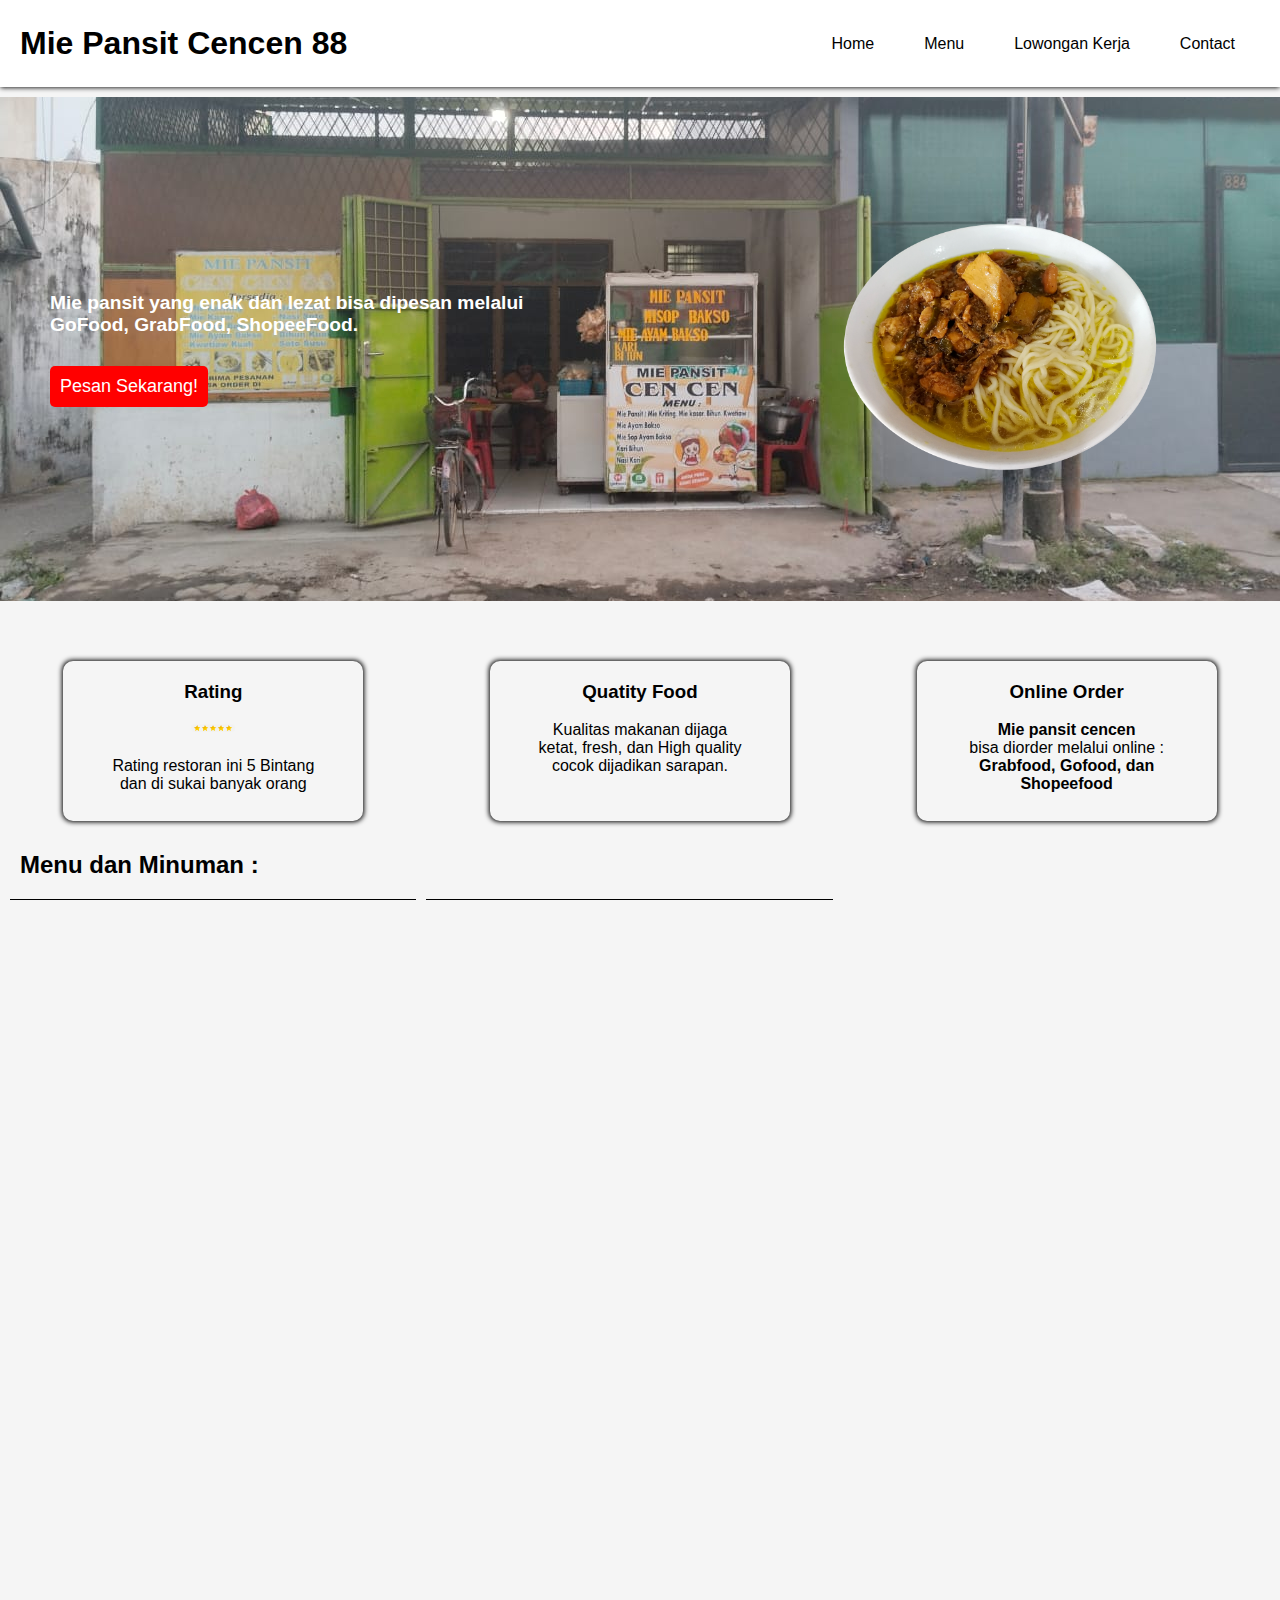
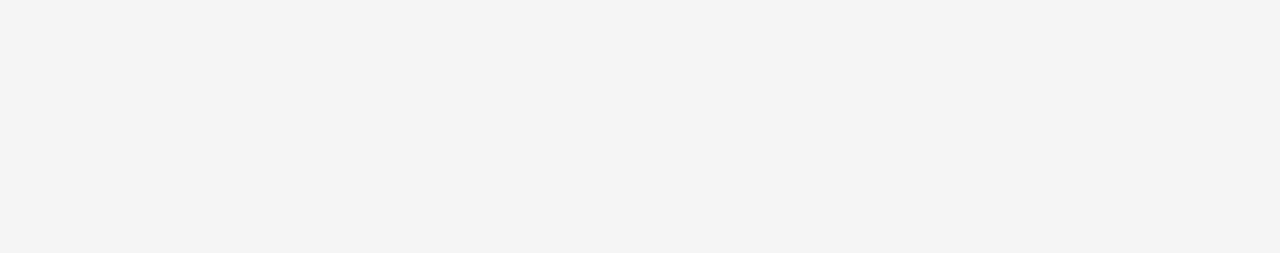
==== commit a8cebb97: "Add files via upload" ====
--- a/index.html
+++ b/index.html
@@ -227,6 +227,19 @@
                     <td>Rp. 20,000</td>
                 </tr>
         </table>
+
+        <div class="map">
+            <h3 style="padding: 20px; width: 100%; text-align: center;">Lokasi</h3>
+            <iframe 
+                src="https://www.google.com/maps/embed?pb=!1m18!1m12!1m3!1d995.4535936642136!2d98.65905230864878!3d3.629825658369894!2m3!1f0!2f0!3f0!3m2!1i1024!2i768!4f13.1!3m3!1m2!1s0x30312debc2909683%3A0xd32ec53bb9629133!2sMie%20Pansit%20Cencen%2088!5e0!3m2!1sen!2sid!4v1742651309998!5m2!1sen!2sid" 
+                width="300px"
+                height="300px" 
+                style="border:1px solid;" 
+                allowfullscreen="" 
+                loading="lazy" 
+                referrerpolicy="no-referrer-when-downgrade">
+            </iframe>
+        </div>
     </div>
 
 
--- a/style.css
+++ b/style.css
@@ -8,6 +8,7 @@
 html, body {
     height: 100%;
     background-color: whitesmoke;
+    overflow-x: hidden;
 }
 
 /* Header & Navigasi */
@@ -97,6 +98,8 @@
 .content1 .teks {
     max-width: 50%;
     max-width: 100%;
+    font-size: larger;
+    font-weight: bold;
 }
 
 .teks button{
@@ -188,20 +191,19 @@
 }
 
 .kontainertabel{
-    margin: 20px;
-    border: 1px solid;
-    width: fit-content;
-    height: fit-content;
-    display: flex;
-    flex-wrap: wrap;
+    margin: 10px;
+    width: 100%;
+    max-width: 100%;
+    height: fit-content;
+    display: flex;
+    flex-wrap: wrap;
+    gap: 10px;
 }
 
 .kontainertabel th{
     padding: 10px;
     width: auto;
     height: fit-content;
-    border: 1px solid;
-    
 }
 
 .kontainertabel td{
@@ -215,21 +217,35 @@
     margin-right: 10px;
 }
 
-.tabel1 {
-    margin-right: 20px;
-}
-
-@media (max-width: 768px) {
-    .tabel1 {
-        width: auto;
-        margin: 0;
+.tabel1, .tabel2 {
+    border: 1px solid;
+    margin-bottom: 20px;
+}
+.map {
+    width: auto;
+    height: fit-content;
+    max-width: 100%;
+    margin-left: 200px;
+    border: 2px solid;
+    border-radius: 10px;
+}
+.map iframe{
+    margin: 10px;
+    
+}
+@media (max-width: 768px) {
+    .tabel1 , .tabel2{
+        max-width: 100%;
+        margin-bottom: 20px;
         padding: 0;
     }
 
     .kontainertabel{
         margin: 0px;
-        height: fit-content;
         display: flex;
         flex-wrap: wrap;
     }
+    .map{
+        margin: 0 auto;
+    }
 }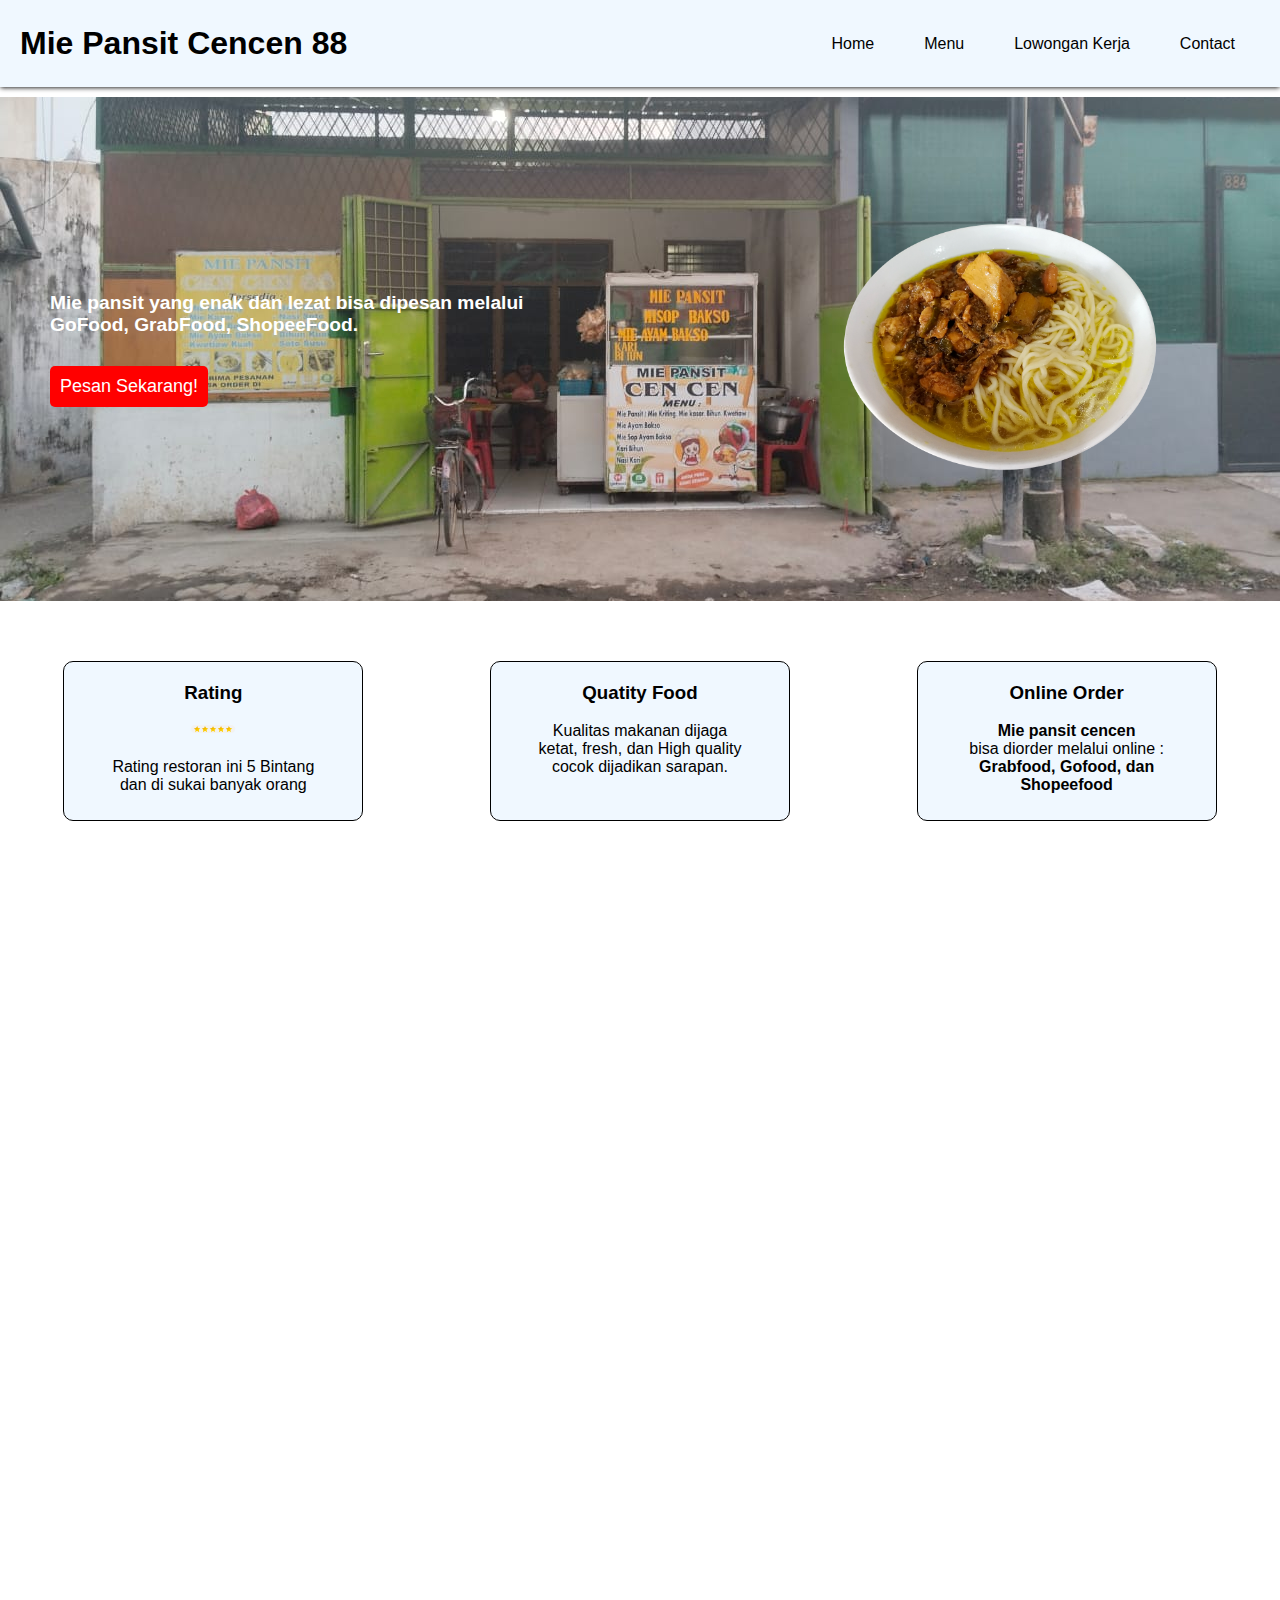
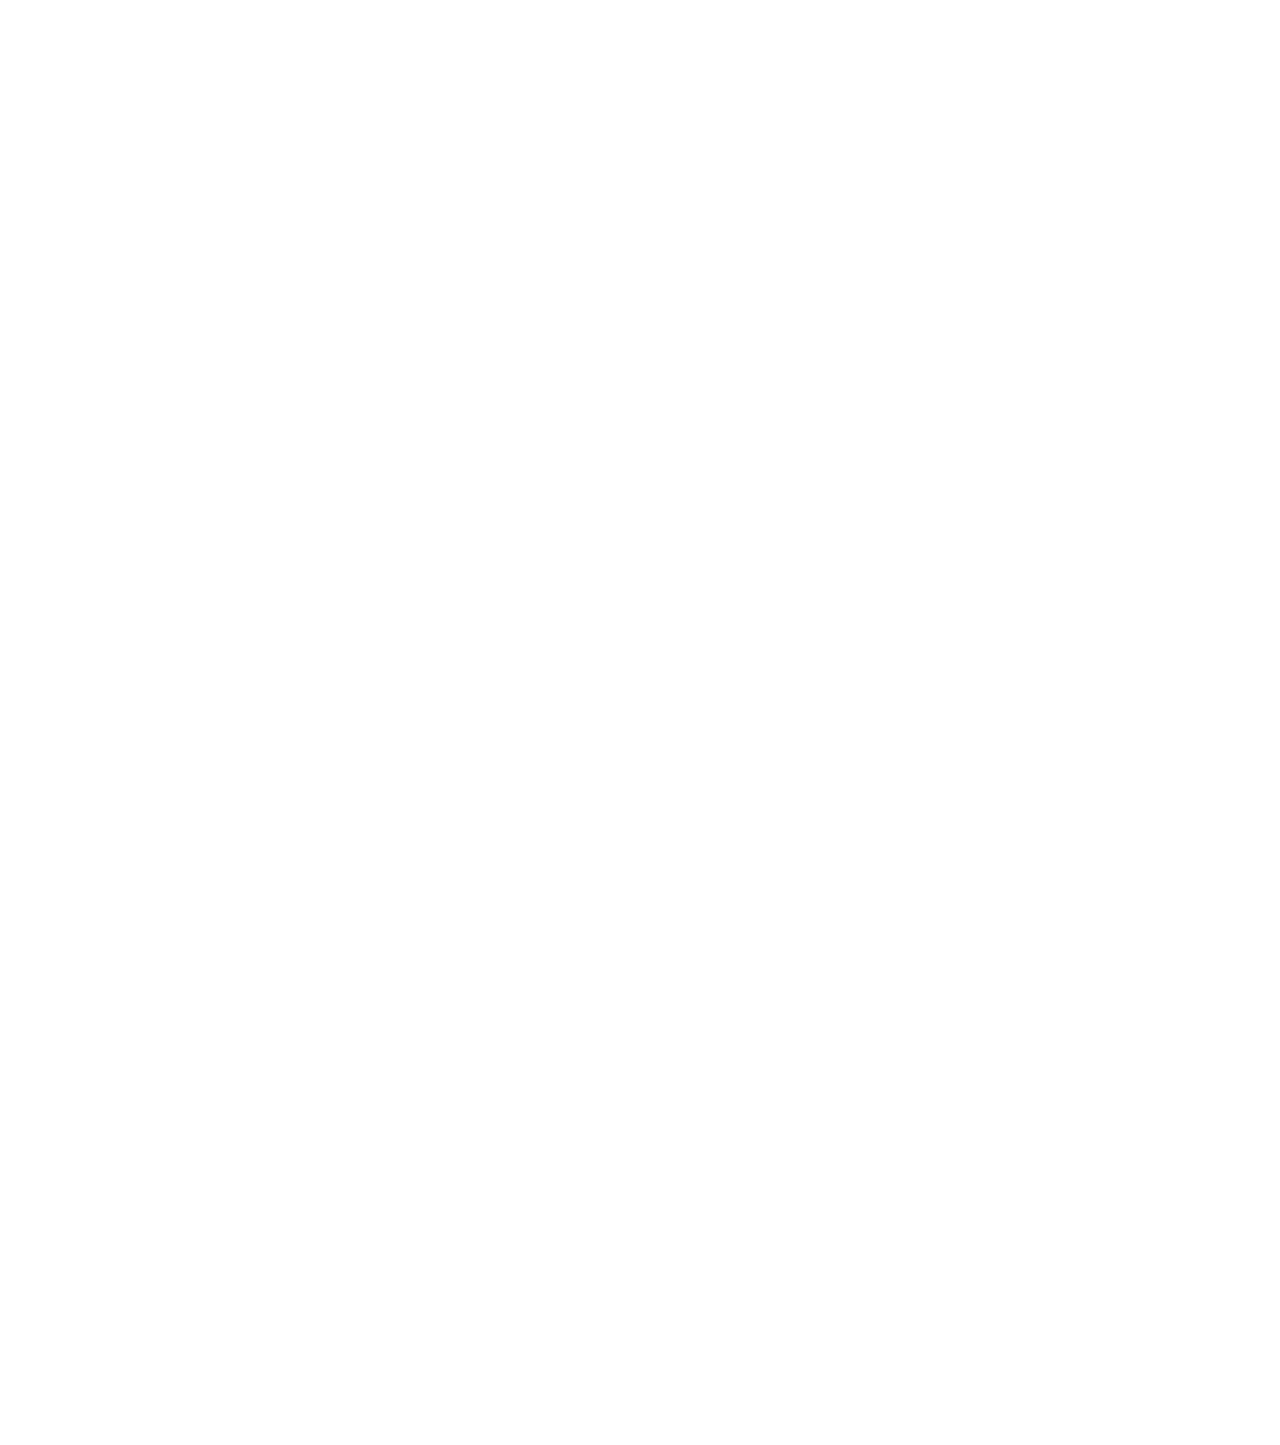
==== commit a4ca5195: "Add files via upload" ====
--- a/index.html
+++ b/index.html
@@ -8,6 +8,10 @@
 </head>
 <body>
 
+    <script>
+        console.log("%cHei ngapain di sini ?", "text-transform: uppercase; font-size: 20px; color: red;")
+    </script>
+
     <!-- Header dengan Navigasi -->
     <header class="header">
         <h1>Mie Pansit Cencen 88</h1>
@@ -16,7 +20,7 @@
             <ul class="menu">
                 <li><a href="index.html">Home</a></li>
                 <li><a href="#menu">Menu</a></li>
-                <li><a href="Lowongan.html">Lowongan Kerja</a></li>
+                <li><a href="#lowongan">Lowongan Kerja</a></li>
                 <li><a href="#">Contact</a></li>
             </ul>
         </nav>
@@ -39,6 +43,18 @@
         function toggleMenu() {
             document.querySelector(".menu").classList.toggle("active");
         }
+
+        function toggleMenu() {
+            let menu = document.querySelector(".menu");
+            menu.classList.toggle("active");
+        }
+
+        // Menutup menu ketika salah satu item diklik
+        document.querySelectorAll(".menu a").forEach(item => {
+            item.addEventListener("click", () => {
+                document.querySelector(".menu").classList.remove("active");
+            });
+        });
     </script>
 
 
@@ -79,7 +95,7 @@
                     <td style="display: flex; align-items: center;">
                         <img src="https://i0.wp.com/i.gojekapi.com/darkroom/gofood-indonesia/v2/images/uploads/20ccff82-75cd-405b-a9c9-d359e1739c44_Go-Biz_20220827_191811.jpeg?w=50" alt="Gambar"> <p style="padding-left: 5px;">Mie pansit Keriting</p>
                     </td>
-                    <td>Rp.16,000</td>
+                    <td>Rp. 16,000</td>
                 </tr>
                 <tr>
                     <td style="display: flex; align-items: center;">
@@ -156,92 +172,145 @@
                 </tr>
                 <tr>
                     <td style="display: flex; align-items: center;">
-                        <img src="https://i0.wp.com/i.gojekapi.com/darkroom/gofood-indonesia/v2/images/uploads/20ccff82-75cd-405b-a9c9-d359e1739c44_Go-Biz_20220827_191811.jpeg?w=50" alt="Gambar"> <p style="padding-left: 5px;">Mie pansit Keriting</p>
-                    </td>
-                    <td>Rp.16,000</td>
-                </tr>
-                <tr>
-                    <td style="display: flex; align-items: center;">
-                        <img src="https://i0.wp.com/i.gojekapi.com/darkroom/gofood-indonesia/v2/images/uploads/32825e0b-f756-4ed4-8b95-226472922185_Go-Biz_20220829_185947.jpeg?w=50" alt="Gambar"> <p style="padding-left: 5px;">Mie Pansit Keriting Jumbo</p>
-                    </td>
-                    <td>Rp. 20,000</td>
-                </tr>
-                <tr>
-                    <td style="display: flex; align-items: center;">
-                        <img src="https://i0.wp.com/i.gojekapi.com/darkroom/gofood-indonesia/v2/images/uploads/03a4c78f-7772-495e-8e52-c7c09b311cac_Go-Biz_20220829_203801.jpeg?w=50" alt="Gambar"> <p style="padding-left: 5px;">Mie Pansit Kasar</p>
-                    </td>
-                    <td>Rp. 16,000</td>
-                </tr>
-                <tr>
-                    <td style="display: flex; align-items: center;">
-                        <img src="https://i0.wp.com/i.gojekapi.com/darkroom/gofood-indonesia/v2/images/uploads/b0e1235b-d47a-46e6-ab94-d78e78230378_Go-Biz_20220830_073316.jpeg?w=50" alt="Gambar"> <p style="padding-left: 5px;">Mie Pansit Kasar Jumbo</p>
-                    </td>
-                    <td>Rp. 20,000</td>
-                </tr>
-                <tr>
-                    <td style="display: flex; align-items: center;">
-                        <img src="https://i0.wp.com/i.gojekapi.com/darkroom/gofood-indonesia/v2/images/uploads/c7dd7058-5626-4a63-ab7f-c1763df04b5b_Go-Biz_20220830_073420.jpeg?w=50" alt="Gambar"> <p style="padding-left: 5px;">Mie Pansit Kwetiaw</p>
-                    </td>
-                    <td>Rp. 16,000</td>
-                </tr>
-                <tr>
-                    <td style="display: flex; align-items: center;">
-                        <img src="https://i0.wp.com/i.gojekapi.com/darkroom/gofood-indonesia/v2/images/uploads/787df86f-dd92-4cf3-b6ed-4faf2a7c3c6a_Go-Biz_20220830_073533.jpeg?w=50" alt="Gambar"> <p style="padding-left: 5px;">Mie Pansit Kwetiaw Jumbo</p>
-                    </td>
-                    <td>Rp. 20,000</td>
-                </tr>
-                <tr>
-                    <td style="display: flex; align-items: center;">
-                        <img src="https://i0.wp.com/i.gojekapi.com/darkroom/gofood-indonesia/v2/images/uploads/b0734ced-d1ce-40f2-9584-85a31a461064_Go-Biz_20220830_073643.jpeg?w=50" alt="Gambar"> <p style="padding-left: 5px;">Mie Pansit Bihun</p>
-                    </td>
-                    <td>Rp. 16,000</td>
-                </tr>
-                <tr>
-                    <td style="display: flex; align-items: center;">
-                        <img src="https://i0.wp.com/i.gojekapi.com/darkroom/gofood-indonesia/v2/images/uploads/2bd2a020-0b53-4835-b579-1023e147c166_Go-Biz_20220830_081407.jpeg?w=50" alt="Gambar"> <p style="padding-left: 5px;">Mie Pansit Bihun Jumbo</p>
-                    </td>
-                    <td>Rp. 20,000</td>
-                </tr>
-                <tr>
-                    <td style="display: flex; align-items: center;">
-                        <img src="https://i0.wp.com/i.gojekapi.com/darkroom/gofood-indonesia/v2/images/uploads/ac978a35-5f3b-46c5-bced-3f64732aa6ba_Go-Biz_20220830_081515.jpeg?w=50" alt="Gambar"> <p style="padding-left: 5px;">Kuah Pansit (10 Pcs)</p>
-                    </td>
-                    <td>Rp. 25,000</td>
-                </tr>
-                <tr>
-                    <td style="display: flex; align-items: center;">
-                        <img src="https://i0.wp.com/i.gojekapi.com/darkroom/gofood-indonesia/v2/images/uploads/a6bdd913-3838-4c14-a9e9-276671ccb1b1_Go-Biz_20220830_081646.jpeg?w=50" alt="Gambar"> <p style="padding-left: 5px;">Telur (3pcs)</p>
-                    </td>
-                    <td>Rp. 12,000</td>
-                </tr>
-                <tr>
-                    <td style="display: flex; align-items: center;">
-                        <img src="https://i0.wp.com/i.gojekapi.com/darkroom/gofood-indonesia/v2/images/uploads/392bfc81-1088-4450-9390-ac3cf198bc2c_Go-Biz_20221026_110809.jpeg?w=50" alt="Gambar"> <p style="padding-left: 5px;">Mie Ayam Bakso</p>
-                    </td>
-                    <td>Rp. 20,000</td>
-                </tr>
-                <tr>
-                    <td style="display: flex; align-items: center;">
-                        <img src="https://i0.wp.com/i.gojekapi.com/darkroom/gofood-indonesia/v2/images/uploads/53a3295c-f91e-4590-8c44-9169e33a2caa_Go-Biz_20221026_111150.jpeg?w=50" alt="Gambar"> <p style="padding-left: 5px;">Mie Sop Ayam Bakso</p>
-                    </td>
-                    <td>Rp. 20,000</td>
+                        <img src="https://storage.aido.id/articles/April2022/teuhwoca44wabrzx6bw6.webp" alt="Gambar" width=55px"> <p style="padding-left: 5px;"> Kopi panas</p>
+                    </td>
+                    <td>Rp. 7,000</td>
+                </tr>
+                <tr>
+                    <td style="display: flex; align-items: center;">
+                        <img src="https://storage.aido.id/articles/April2022/teuhwoca44wabrzx6bw6.webp" alt="Gambar" width=55px"> <p style="padding-left: 5px;">Kopi Dingin</p>
+                    </td>
+                    <td>Rp. 7,000</td>
+                </tr>
+                <tr>
+                    <td style="display: flex; align-items: center;">
+                        <img src="https://storage.aido.id/articles/April2022/teuhwoca44wabrzx6bw6.webp" alt="Gambar" width=55px"> <p style="padding-left: 5px;"> Teh Manis Dingin</p>
+                    </td>
+                    <td>Rp. 7,000</td>
+                </tr>
+                <tr>
+                    <td style="display: flex; align-items: center;">
+                        <img src="https://storage.aido.id/articles/April2022/teuhwoca44wabrzx6bw6.webp" alt="Gambar" width=55px"> <p style="padding-left: 5px;"> Teh Manis Panas</p>
+                    </td>
+                    <td>Rp. 7,000</td>
+                </tr>
+                <tr>
+                    <td style="display: flex; align-items: center;">
+                        <img src="https://storage.aido.id/articles/April2022/teuhwoca44wabrzx6bw6.webp" alt="Gambar" width=55px"> <p style="padding-left: 5px;"> Nutrisari Jeruk Dingin</p>
+                    </td>
+                    <td>Rp. 7,000</td>
+                </tr>
+                <tr>
+                    <td style="display: flex; align-items: center;">
+                        <img src="https://storage.aido.id/articles/April2022/teuhwoca44wabrzx6bw6.webp" alt="Gambar" width=55px"> <p style="padding-left: 5px;"> Nutrisari Sirsak Dingin</p>
+                    </td>
+                    <td>Rp. 7,000</td>
+                </tr>
+                <tr>
+                    <td style="display: flex; align-items: center;">
+                        <img src="https://storage.aido.id/articles/April2022/teuhwoca44wabrzx6bw6.webp" alt="Gambar" width=55px"> <p style="padding-left: 5px;"> Nutrisari Mangga Dingin</p>
+                    </td>
+                    <td>Rp. 7,000</td>
+                </tr>
+                <tr>
+                    <td style="display: flex; align-items: center;">
+                        <img src="https://storage.aido.id/articles/April2022/teuhwoca44wabrzx6bw6.webp" alt="Gambar" width=55px"> <p style="padding-left: 5px;"> Nutrisari Anggur Dingin</p>
+                    </td>
+                    <td>Rp. 7,000</td>
+                </tr>
+                <tr>
+                    <td style="display: flex; align-items: center;">
+                        <img src="https://storage.aido.id/articles/April2022/teuhwoca44wabrzx6bw6.webp" alt="Gambar" width=55px"> <p style="padding-left: 5px;"> Nutrisari Jeruk Nipis Dingin</p>
+                    </td>
+                    <td>Rp. 7,000</td>
+                </tr>
+                <tr>
+                    <td style="display: flex; align-items: center;">
+                        <img src="https://storage.aido.id/articles/April2022/teuhwoca44wabrzx6bw6.webp" alt="Gambar" width=55px"> <p style="padding-left: 5px;"> Milo Susu Panas</p>
+                    </td>
+                    <td>Rp. 12,000</td>
+                </tr>
+                <tr>
+                    <td style="display: flex; align-items: center;">
+                        <img src="https://storage.aido.id/articles/April2022/teuhwoca44wabrzx6bw6.webp" alt="Gambar" width=55px"> <p style="padding-left: 5px;"> Milo Susu Dingin</p>
+                    </td>
+                    <td>Rp. 12,000</td>
+                </tr>
+                <tr>
+                    <td style="display: flex; align-items: center;">
+                        <img src="https://storage.aido.id/articles/April2022/teuhwoca44wabrzx6bw6.webp" alt="Gambar" width=55px"> <p style="padding-left: 5px;"> Luwak White Coffee Panas</p>
+                    </td>
+                    <td>Rp. 7,000</td>
+                </tr>
+                <tr>
+                    <td style="display: flex; align-items: center;">
+                        <img src="https://storage.aido.id/articles/April2022/teuhwoca44wabrzx6bw6.webp" alt="Gambar" width=55px"> <p style="padding-left: 5px;"> Luwak White Coffee Dingin</p>
+                    </td>
+                    <td>Rp. 7,000</td>
+                </tr>
+                <tr>
+                    <td style="display: flex; align-items: center;">
+                        <img src="https://storage.aido.id/articles/April2022/teuhwoca44wabrzx6bw6.webp" alt="Gambar" width=55px"> <p style="padding-left: 5px;"> Cappucino Susu Panas</p>
+                    </td>
+                    <td>Rp. 12,000</td>
+                </tr>
+                <tr>
+                    <td style="display: flex; align-items: center;">
+                        <img src="https://storage.aido.id/articles/April2022/teuhwoca44wabrzx6bw6.webp" alt="Gambar" width=55px"> <p style="padding-left: 5px;"> Cappucino Susu Dingin</p>
+                    </td>
+                    <td>Rp. 12,000</td>
+                </tr>
+                <tr>
+                    <td style="display: flex; align-items: center;">
+                        <img src="https://storage.aido.id/articles/April2022/teuhwoca44wabrzx6bw6.webp" alt="Gambar" width=55px"> <p style="padding-left: 5px;"> Creeme Latte Panas</p>
+                    </td>
+                    <td>Rp. 7,000</td>
+                </tr>
+                <tr>
+                    <td style="display: flex; align-items: center;">
+                        <img src="https://storage.aido.id/articles/April2022/teuhwoca44wabrzx6bw6.webp" alt="Gambar" width=55px"> <p style="padding-left: 5px;"> Cremee Latte Dingin</p>
+                    </td>
+                    <td>Rp. 7,000</td>
                 </tr>
         </table>
 
-        <div class="map">
-            <h3 style="padding: 20px; width: 100%; text-align: center;">Lokasi</h3>
-            <iframe 
-                src="https://www.google.com/maps/embed?pb=!1m18!1m12!1m3!1d995.4535936642136!2d98.65905230864878!3d3.629825658369894!2m3!1f0!2f0!3f0!3m2!1i1024!2i768!4f13.1!3m3!1m2!1s0x30312debc2909683%3A0xd32ec53bb9629133!2sMie%20Pansit%20Cencen%2088!5e0!3m2!1sen!2sid!4v1742651309998!5m2!1sen!2sid" 
-                width="300px"
-                height="300px" 
-                style="border:1px solid;" 
-                allowfullscreen="" 
-                loading="lazy" 
-                referrerpolicy="no-referrer-when-downgrade">
-            </iframe>
-        </div>
+        <div class="bagian2">
+            <div class="map">
+                <h3 style="padding: 20px; width: 100%; text-align: center;">Lokasi</h3>
+                <iframe 
+                    src="https://www.google.com/maps/embed?pb=!1m18!1m12!1m3!1d995.4535936642136!2d98.65905230864878!3d3.629825658369894!2m3!1f0!2f0!3f0!3m2!1i1024!2i768!4f13.1!3m3!1m2!1s0x30312debc2909683%3A0xd32ec53bb9629133!2sMie%20Pansit%20Cencen%2088!5e0!3m2!1sen!2sid!4v1742651309998!5m2!1sen!2sid" 
+                    width="300px"
+                    height="300px" 
+                    style="border:1px solid;" 
+                    allowfullscreen="" 
+                    loading="lazy" 
+                    referrerpolicy="no-referrer-when-downgrade">
+                </iframe>
+            </div>
+    
+            <div class="lowongankerja" id="lowongan">
+                <h3>Tersedia Lowongan Kerja</h3> <br>
+                <p>Rincian:</p> <br>
+                <ul>
+                    <li>Berdomisili di <b>Sumatera Utara, Medan</b>.</li>
+                    <li>Pekerja <b>Wanita</b></li>
+                    <li>Sebagai <b>karyawan toko</b> dan <b>pekerjaan rumah</b></li>
+                    <li>Jam kerja <b>setengah hari</b>, dari pukul <b>6 pagi</b> hingga <b>12 siang</b></li>
+                </ul>
+            </div>
+
+            <div class="form">
+                <h1 style="text-align: center; padding: 10px;">Form</h1>
+                <input type="text" name="Nama" id="nama" placeholder="Nama">
+                <input type="tel" name="No" id="no" placeholder="Nomor Telepon">
+                <p style="color: red;">*maaf lowongan belum tersedia</p>
+                <button type="submit" disabled onclick="window.location.href='';">Kirim</button>
+            </div>
+        </div>
+        
+        
     </div>
 
-
+    
 </body>
 </html>
--- a/style.css
+++ b/style.css
@@ -7,7 +7,7 @@
 
 html, body {
     height: 100%;
-    background-color: whitesmoke;
+    background-color: white;
     overflow-x: hidden;
 }
 
@@ -18,7 +18,7 @@
     align-items: center;
     padding: 25px 20px;
     box-shadow: 0px 1px 5px 0.1px black;
-    background-color: white;
+    background-color: aliceblue;
     margin-bottom: 10px;
 }
 
@@ -110,6 +110,11 @@
     width: 400px;
     max-width: 100%;
     margin-right: 30px;
+    transition: ease-in-out 0.2s;
+}
+
+.content1 img:hover{
+    transform: scale(1.5);
 }
 
 .teks button {
@@ -163,25 +168,27 @@
     display: flex;
     justify-content: space-around;
     max-width: 100%;
-    margin-bottom: 20px;
+    margin-bottom: 100px;
 }
 
 .kontainer .card{
     text-align: center;
     border-radius: 10px;
-    border: 1px;
-    box-shadow: 0px 0px 5px 0.1px;
+    border: 1px solid;
     max-width: 100%;
     width:300px;
     height:160px;
     padding: 20px;
     margin: 10px;
     flex-wrap: wrap;
+    background-color: aliceblue;
     transition: transform 0.2s ease-in-out;
 }
 
 .kontainer .card:hover{
     transform: scale(1.1);
+    box-shadow: -1px 1px 5px 0.1px;
+    border: none;
 }
 
 @media (max-width: 768px) {
@@ -192,7 +199,6 @@
 
 .kontainertabel{
     margin: 10px;
-    width: 100%;
     max-width: 100%;
     height: fit-content;
     display: flex;
@@ -202,7 +208,6 @@
 
 .kontainertabel th{
     padding: 10px;
-    width: auto;
     height: fit-content;
 }
 
@@ -219,25 +224,90 @@
 
 .tabel1, .tabel2 {
     border: 1px solid;
+    background-color: aliceblue;
+}
+.map {
+    height: fit-content;
+    max-height: fit-content;
+    max-width: fit-content;
+    margin: 0px auto;
+    border: 2px solid;
+    border-radius: 10px;
+    background-color: aliceblue;
     margin-bottom: 20px;
-}
-.map {
-    width: auto;
-    height: fit-content;
-    max-width: 100%;
-    margin-left: 200px;
-    border: 2px solid;
-    border-radius: 10px;
 }
 .map iframe{
     margin: 10px;
     
 }
+
+.lowongankerja {
+    width: fit-content;
+    height: fit-content;
+    max-width: 100%;
+    border-radius: 10px;
+    border: 1px solid;
+    padding: 30px;
+    flex-wrap: wrap;
+    background-color: aliceblue;
+}
+
+.lowongankerja li{
+    margin: 5px;
+}
+
+.form {
+    background-color: aliceblue;
+    margin-top: 50px;
+    align-items: center;
+    display: flex; /*Supaya bisa di bawah*/
+    flex-direction: column;
+    width: fit-content;
+    max-width: 100%;
+    height: auto;
+    margin-left: auto;
+    margin-right: auto;
+    padding: 20px 30px;
+    border-radius: 10px;
+    box-shadow: 0px 0px 5px 0.5px;
+    margin-top: 50px;
+    margin-bottom: 50px;
+
+}
+
+.form input{
+    width: 250px;
+    max-width: auto;
+    height: 40px;
+    margin: 10px 0px;
+    border-radius: 10px;
+    border: 0px;
+    box-shadow: 0px 0px 5px 0.1px;
+    text-align: center;
+}
+
+.form button{
+    width: 100px;
+    height: 30px;
+    border-radius: 10px;
+    border: 0px;
+    box-shadow: 0px 0px 10px 0.5px;
+    margin: 20px 0px;
+    font-weight: bold;
+    transition: transform 0.2s ease-in-out;
+}
+
+.bagian2 {
+    margin: 0px auto;
+    max-width: 100%;
+    justify-content: center;
+}
+
 @media (max-width: 768px) {
-    .tabel1 , .tabel2{
+    .tabel1, .tabel2{
         max-width: 100%;
-        margin-bottom: 20px;
         padding: 0;
+        margin: 0px auto;
     }
 
     .kontainertabel{
@@ -247,5 +317,12 @@
     }
     .map{
         margin: 0 auto;
-    }
-}+        margin-bottom: 20px;
+    }
+
+    .lowongankerja {
+        margin: 0px auto;
+        margin-bottom: 20px;
+    }
+}
+
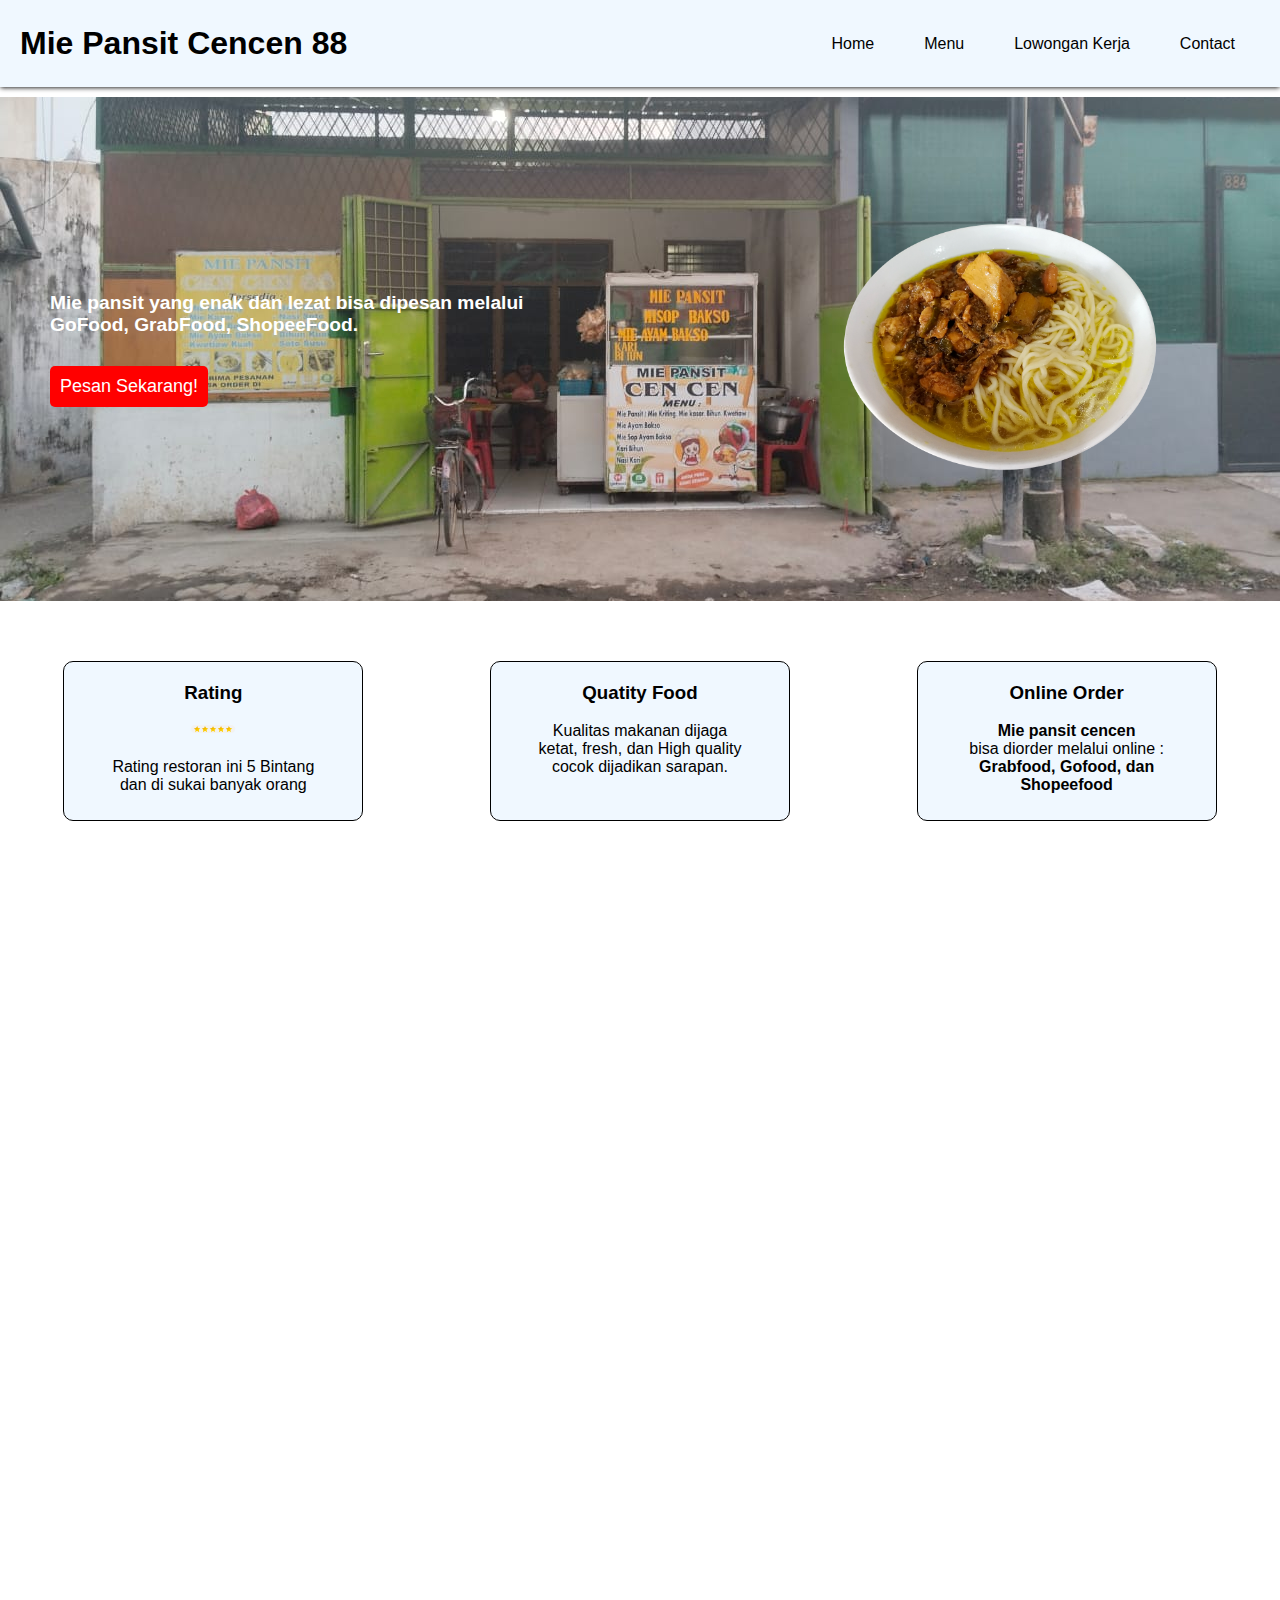
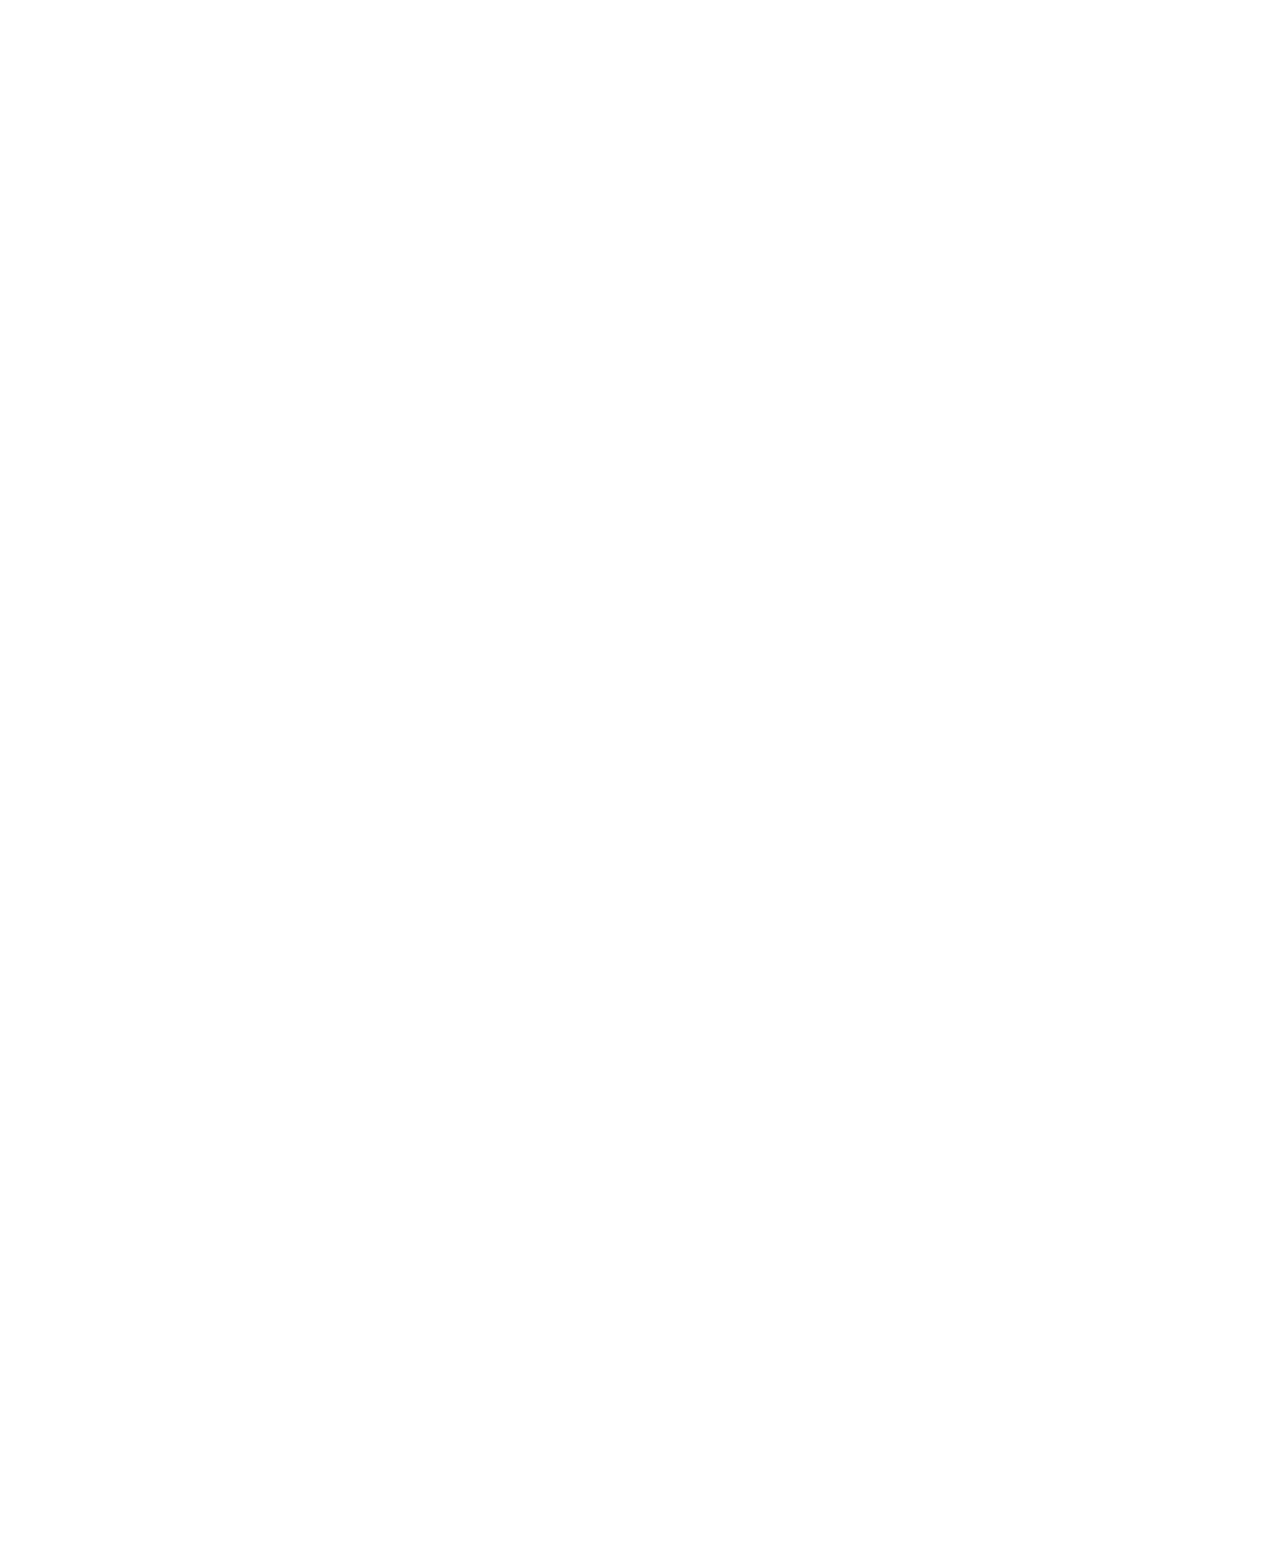
==== commit b4df9d30: "Update index.html" ====
--- a/index.html
+++ b/index.html
@@ -5,6 +5,32 @@
     <meta name="viewport" content="width=device-width, initial-scale=1.0">
     <title>Mie Pansit Cencen 88</title>
     <link rel="stylesheet" href="style.css">
+
+     <!-- SEO Metadata -->
+     <title>Mie Pansit Cencen 88 - Mie Pansit Lezat dengan Resep Autentik</title>
+     <meta name="description" content="Mie Pansit Cencen 88 menyajikan mie pansit dengan cita rasa khas dan resep turun-temurun. Nikmati kelezatan setiap gigitan!">
+     <meta name="keywords" content="mie pansit, mie ayam, mie enak, kuliner lezat, makanan favorit, mie spesial">
+     <meta name="author" content="Mie Pansit Cencen 88">
+     
+     <!-- Open Graph untuk Sosial Media -->
+     <meta property="og:title" content="Mie Pansit Cencen 88 - Mie Pansit Lezat">
+     <meta property="og:description" content="Nikmati mie pansit dengan rasa autentik dan bahan pilihan. Cocok untuk pecinta kuliner sejati!">
+     <meta property="og:image" content="https://wira-kusuma.github.io/Mie-pansit-cencen-88/images/mie-pansit.jpg">
+     <meta property="og:url" content="https://wira-kusuma.github.io/Mie-pansit-cencen-88/">
+     <meta property="og:type" content="website">
+     
+     <!-- Twitter Card -->
+     <meta name="twitter:card" content="summary_large_image">
+     <meta name="twitter:title" content="Mie Pansit Cencen 88 - Mie Pansit Lezat">
+     <meta name="twitter:description" content="Cicipi kelezatan mie pansit dengan resep spesial dan bahan berkualitas tinggi.">
+     <meta name="twitter:image" content="https://wira-kusuma.github.io/Mie-pansit-cencen-88/images/mie-pansit.jpg">
+     
+     <!-- Favicon -->
+     <link rel="icon" href="spanduk.ico" type="image/x-icon">
+     
+     <!-- Robots -->
+     <meta name="robots" content="index, follow">
+    
 </head>
 <body>
 
@@ -307,10 +333,15 @@
                 <button type="submit" disabled onclick="window.location.href='';">Kirim</button>
             </div>
         </div>
-        
-        
     </div>
 
-    
+    <footer>
+        <b>&copy; 2025 All Rights Reserved</b> <br> <br>
+        <p>Ikutlah berkontribusi dalam pengembangan website ini:
+            <a href="https://github.com/Wira-Kusuma/Mie-pansit-cencen-88" target="_blank"><b>GitHub</b></a> <br> <br>
+        </p>
+        <p>Terima kasih kepada kontributor: <br> <b>Wira Kusuma Phandawa</b></p>
+    </footer>
+
 </body>
 </html>
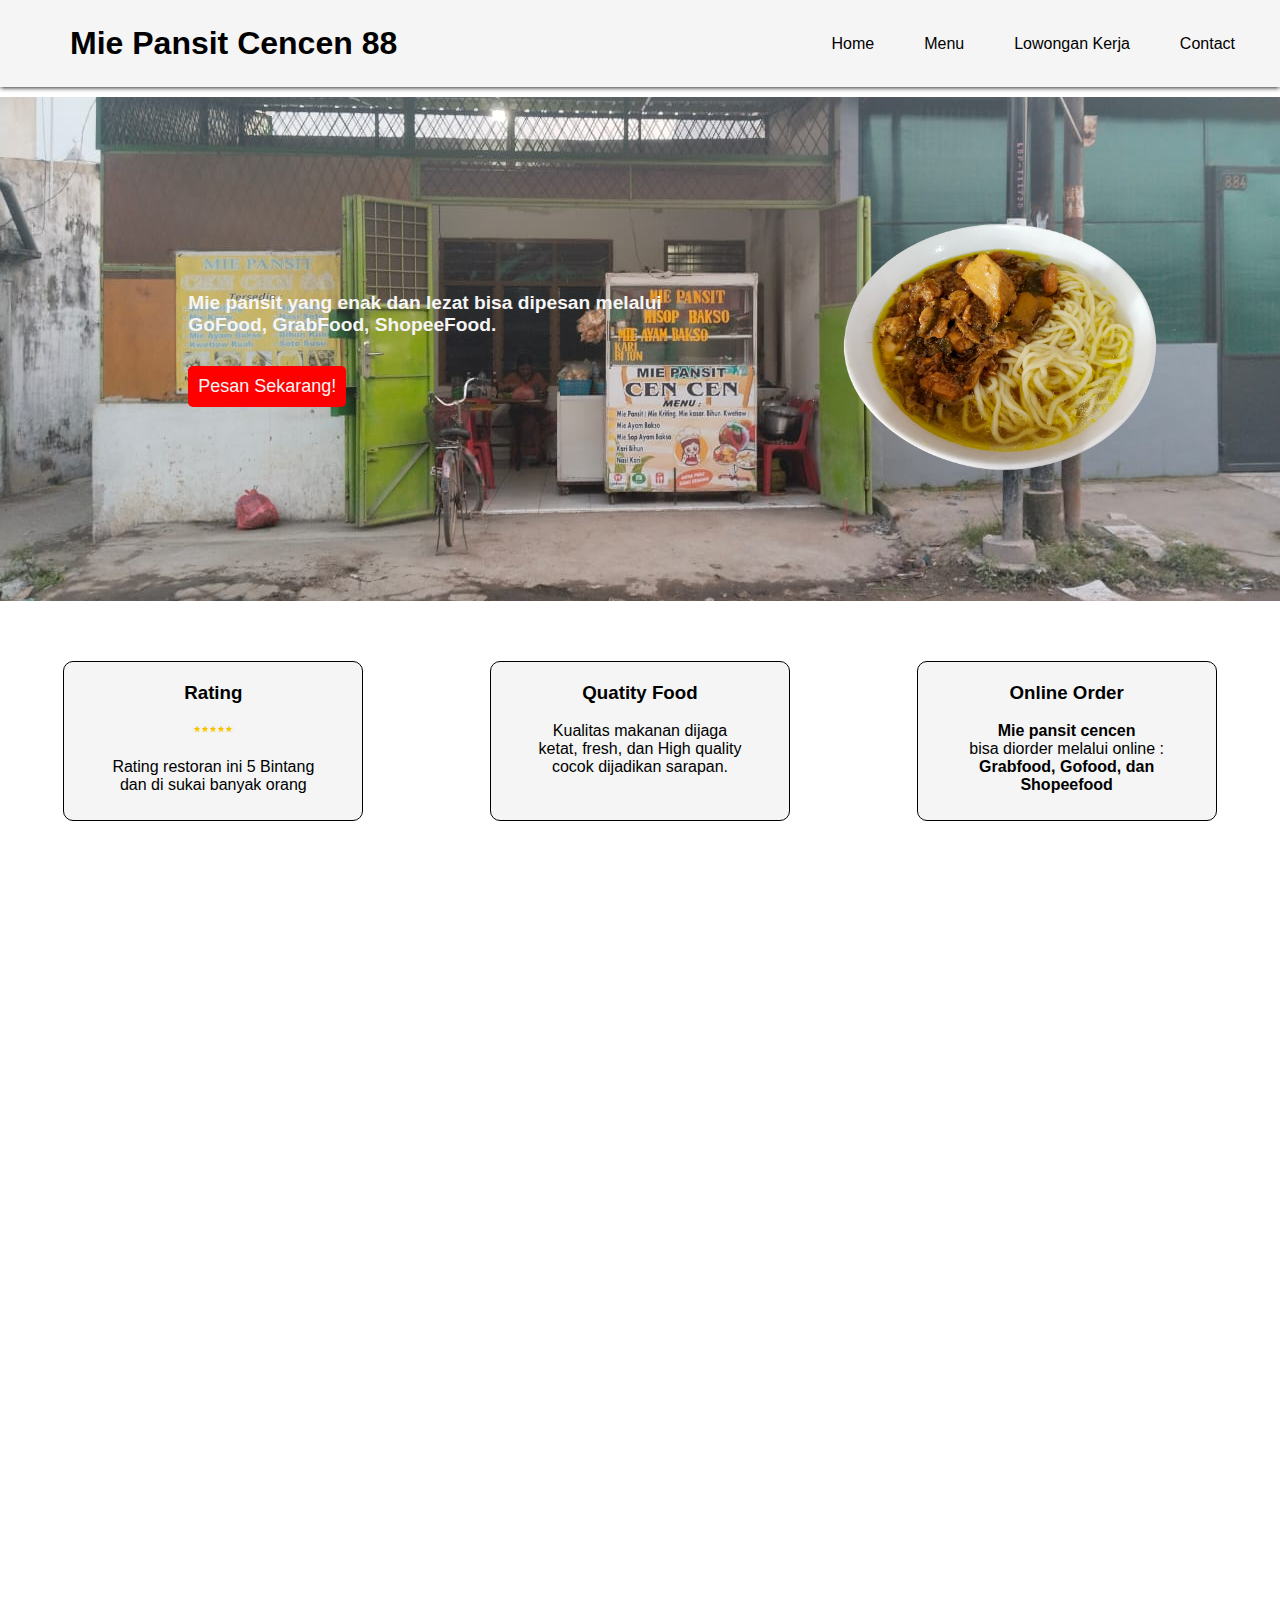
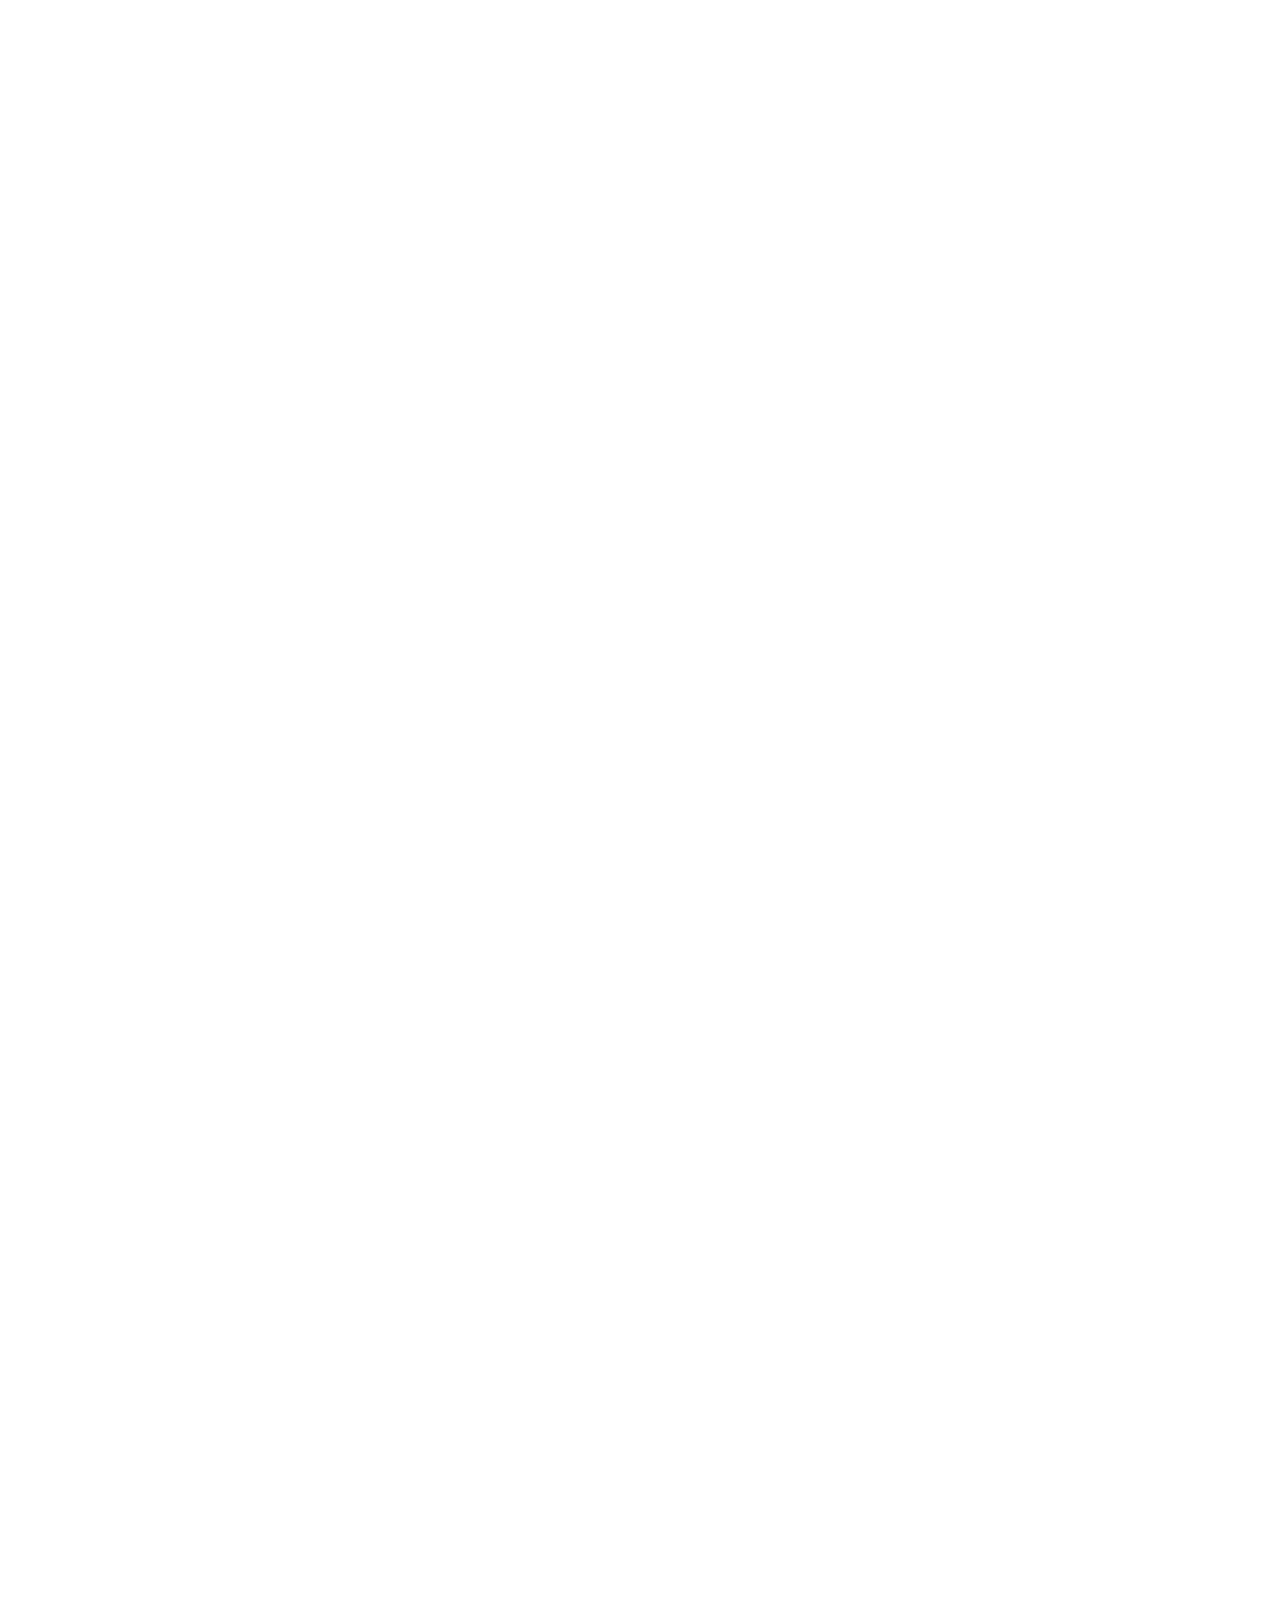
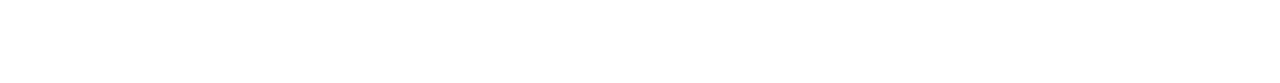
==== commit 34ef4347: "Add files via upload" ====
--- a/index.html
+++ b/index.html
@@ -23,10 +23,10 @@
      <meta name="twitter:card" content="summary_large_image">
      <meta name="twitter:title" content="Mie Pansit Cencen 88 - Mie Pansit Lezat">
      <meta name="twitter:description" content="Cicipi kelezatan mie pansit dengan resep spesial dan bahan berkualitas tinggi.">
-     <meta name="twitter:image" content="https://wira-kusuma.github.io/Mie-pansit-cencen-88/images/mie-pansit.jpg">
+     <meta name="twitter:image" content="https://wira-kusuma.github.io/Mie-pansit-cencen-88/images/spanduk.jpg">
      
      <!-- Favicon -->
-     <link rel="icon" href="spanduk.ico" type="image/x-icon">
+     <link rel="icon" href="img/mie.png" type="image/x-icon">
      
      <!-- Robots -->
      <meta name="robots" content="index, follow">
@@ -47,7 +47,7 @@
                 <li><a href="index.html">Home</a></li>
                 <li><a href="#menu">Menu</a></li>
                 <li><a href="#lowongan">Lowongan Kerja</a></li>
-                <li><a href="#">Contact</a></li>
+                <li><a href="#">Contact</a></li> 
             </ul>
         </nav>
     </header>
@@ -60,7 +60,7 @@
             <button>Pesan Sekarang!</button>
         </div>
         <div class="gambar">
-            <img src="mie.png" alt="Foto Mie Pansit">
+            <img src="img/mie.png" alt="Foto Mie Pansit">
         </div>
     </div>
 
@@ -87,7 +87,7 @@
     <div class="kontainer">
         <div class="card">
             <h3>Rating</h3>
-            <img src="star.png" alt="5 star" width="50px" width="200px">
+            <img src="img/star.png" alt="5 star" width="50px" width="200px">
             <br>
             <p>Rating restoran ini 5 Bintang<b></b> <br> dan di sukai banyak orang 
             </p>
@@ -110,7 +110,9 @@
     </div>
 
     <h2 style=" margin: 20px; max-width: 100%;" id="menu">Menu dan Minuman : </h2>
+
     <div class="kontainertabel">
+
         <table class="tabel1">
                 <tr>
                     <th>Makanan</th>
@@ -344,4 +346,4 @@
     </footer>
 
 </body>
-</html>
+</html>--- a/style.css
+++ b/style.css
@@ -18,8 +18,12 @@
     align-items: center;
     padding: 25px 20px;
     box-shadow: 0px 1px 5px 0.1px black;
-    background-color: aliceblue;
+    background-color: whitesmoke;
     margin-bottom: 10px;
+}
+.header h1{
+    margin-left: 50px;
+    transition: ease-in-out 0.2s;
 }
 
 nav {
@@ -61,7 +65,7 @@
     .menu {
         display: none;
         flex-direction: column;
-        background: aliceblue;
+        background: whitesmoke;
         position: absolute;
         top: 60px;
         right: 20px;
@@ -83,11 +87,11 @@
 /* Konten Utama */
 .content1 {
     /* background-color: darkslategray; */
-    background-image: url(Foto-rumah.jpg);
+    background-image: url(img/Foto-rumah.jpg);
     background-repeat: no-repeat;
     background-position: center;
     background-size: cover;
-    color: white;
+    color: whitesmoke;
     display: flex;
     align-items: center;
     justify-content: space-between;
@@ -96,10 +100,10 @@
 }
 
 .content1 .teks {
-    max-width: 50%;
-    max-width: 100%;
+    width: fit-content;
     font-size: larger;
     font-weight: bold;
+    margin: auto auto;
 }
 
 .teks button{
@@ -110,11 +114,16 @@
     width: 400px;
     max-width: 100%;
     margin-right: 30px;
-    transition: ease-in-out 0.2s;
-}
-
-.content1 img:hover{
-    transform: scale(1.5);
+    animation: spin 11s linear infinite;
+}
+
+@keyframes spin {
+    from {
+        transform: rotate(0deg);
+    }
+    to {
+        transform: rotate(360deg);
+    }
 }
 
 .teks button {
@@ -123,7 +132,7 @@
     border: none;
     font-size: large;
     background-color: red;
-    color: white;
+    color: whitesmoke;
     cursor: pointer;
     transition: transform 0.2s, background 0.3s;
 }
@@ -137,6 +146,7 @@
 @media (max-width: 768px) {
     .header h1{
         width: 60%;
+        margin-left: 0px;
     }
     .header{
         margin-bottom: 20px;
@@ -156,7 +166,13 @@
     }
     .content1 img {
         width: 250px;
-    }
+        margin: auto auto;
+    }
+
+    .content1 img:hover {
+        transform: none;
+    }
+
     .teks button{
         margin-top: 100px;
     }
@@ -181,8 +197,8 @@
     padding: 20px;
     margin: 10px;
     flex-wrap: wrap;
-    background-color: aliceblue;
-    transition: transform 0.2s ease-in-out;
+    background-color: whitesmoke;
+    transition:0.2s ease-in-out;
 }
 
 .kontainer .card:hover{
@@ -195,7 +211,13 @@
     .kontainer .card{
         margin-bottom: 20px;
     }
-}
+
+    .kontainer .card:active{
+        transform: scale(1.1);
+    }
+}
+
+/* tabel menu */
 
 .kontainertabel{
     margin: 10px;
@@ -208,7 +230,7 @@
 
 .kontainertabel th{
     padding: 10px;
-    height: fit-content;
+    /* border-bottom: 1px solid; */
 }
 
 .kontainertabel td{
@@ -224,8 +246,37 @@
 
 .tabel1, .tabel2 {
     border: 1px solid;
-    background-color: aliceblue;
-}
+    border-radius: 10px;
+    background-color: whitesmoke;
+}
+
+@media (max-width: 768px) {
+    .tabel1, .tabel2{
+        max-width: 100%;
+        padding: 0;
+        margin: 0px auto;
+    }
+
+    .kontainertabel{
+        margin: 0px;
+        display: flex;
+        flex-wrap: wrap;
+    }
+    .map{
+        margin: 0 auto;
+        margin-bottom: 20px;
+    }
+
+    .lowongankerja {
+        margin: 0px auto;
+        margin-bottom: 20px;
+    }
+}
+
+/* end table */
+
+
+/* map iframe */
 .map {
     height: fit-content;
     max-height: fit-content;
@@ -233,7 +284,7 @@
     margin: 0px auto;
     border: 2px solid;
     border-radius: 10px;
-    background-color: aliceblue;
+    background-color: whitesmoke;
     margin-bottom: 20px;
 }
 .map iframe{
@@ -241,6 +292,10 @@
     
 }
 
+/* end map iframe */
+
+/* lowongan */
+
 .lowongankerja {
     width: fit-content;
     height: fit-content;
@@ -249,15 +304,19 @@
     border: 1px solid;
     padding: 30px;
     flex-wrap: wrap;
-    background-color: aliceblue;
+    background-color: whitesmoke;
 }
 
 .lowongankerja li{
     margin: 5px;
 }
 
+/* end lowongan */
+
+/* form */
+
 .form {
-    background-color: aliceblue;
+    background-color: whitesmoke;
     margin-top: 50px;
     align-items: center;
     display: flex; /*Supaya bisa di bawah*/
@@ -297,32 +356,21 @@
     transition: transform 0.2s ease-in-out;
 }
 
+/* end form */
+
+
+
 .bagian2 {
     margin: 0px auto;
     max-width: 100%;
     justify-content: center;
 }
 
-@media (max-width: 768px) {
-    .tabel1, .tabel2{
-        max-width: 100%;
-        padding: 0;
-        margin: 0px auto;
-    }
-
-    .kontainertabel{
-        margin: 0px;
-        display: flex;
-        flex-wrap: wrap;
-    }
-    .map{
-        margin: 0 auto;
-        margin-bottom: 20px;
-    }
-
-    .lowongankerja {
-        margin: 0px auto;
-        margin-bottom: 20px;
-    }
-}
-
+footer {
+    background-color: whitesmoke;
+    text-align: center;
+    padding: 20px;
+    margin-top: 100px;
+    box-shadow: 0px 10px 10px 5px;
+}
+
